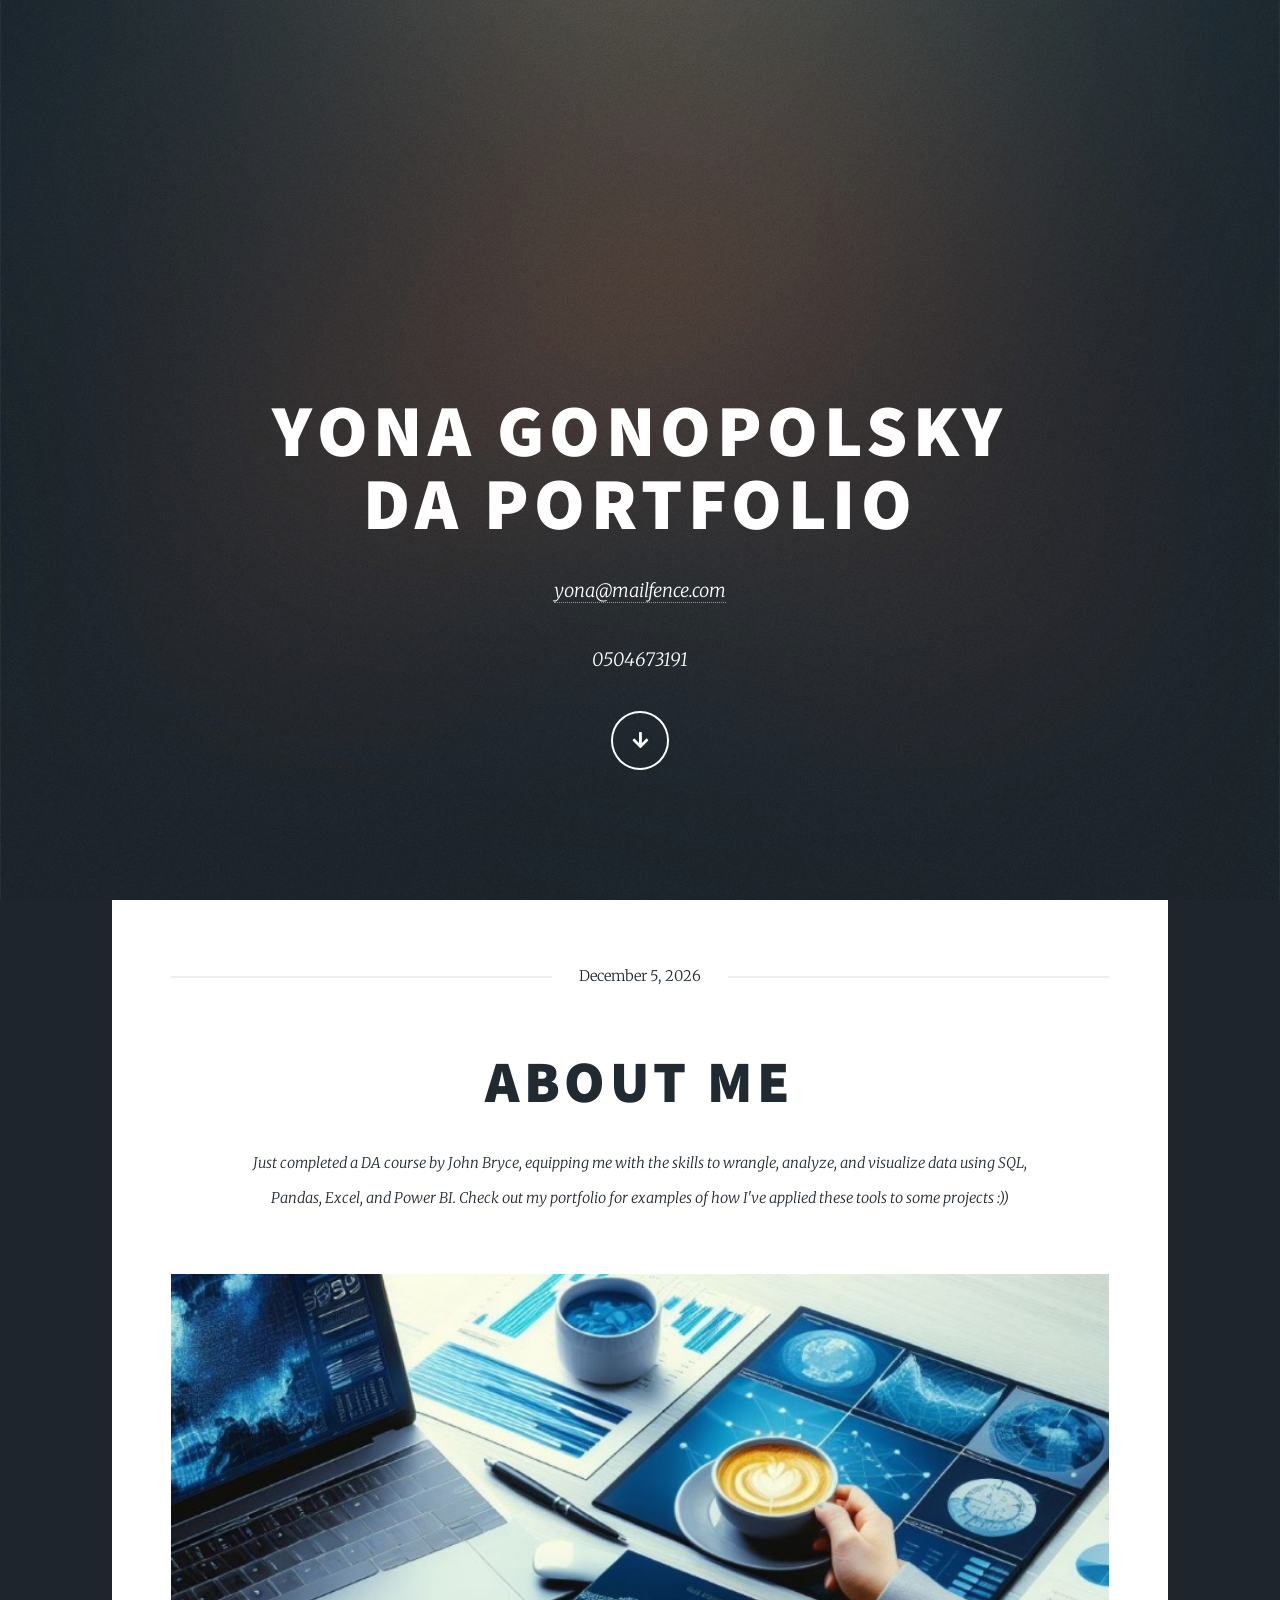
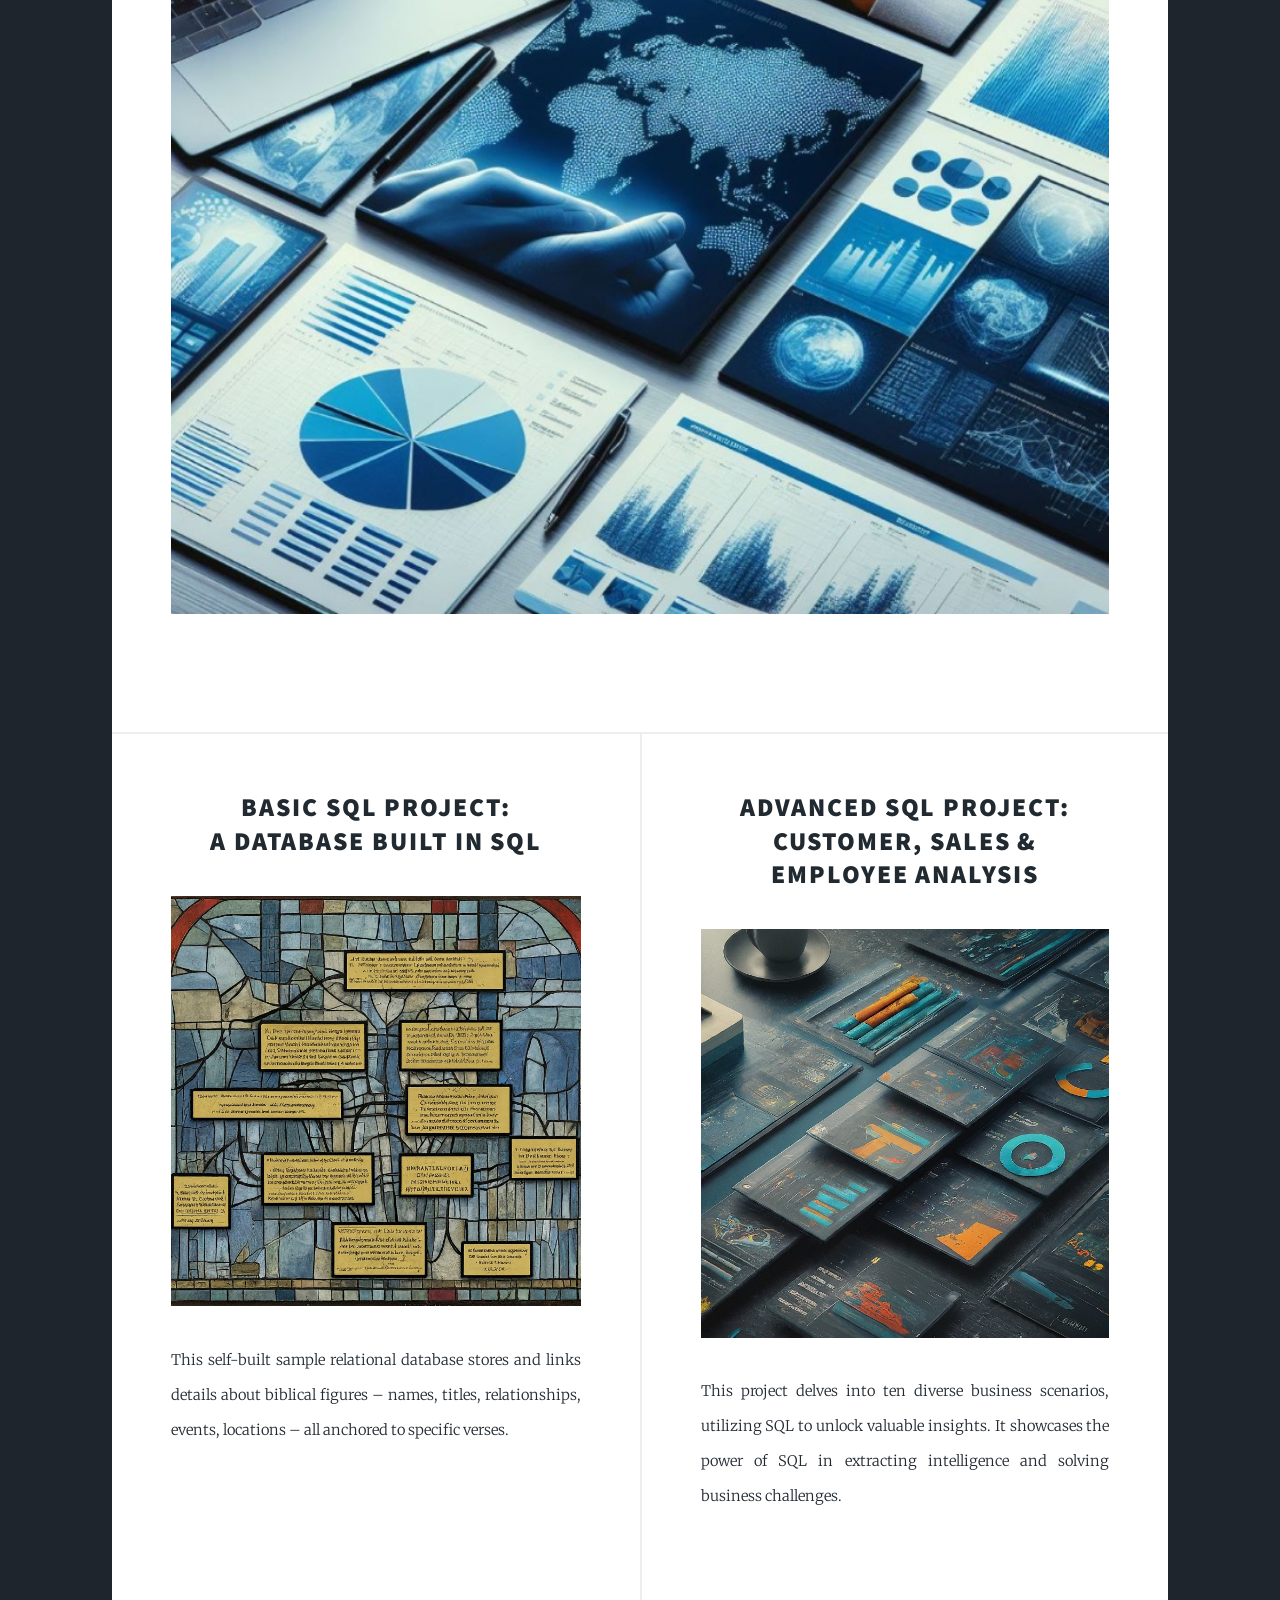
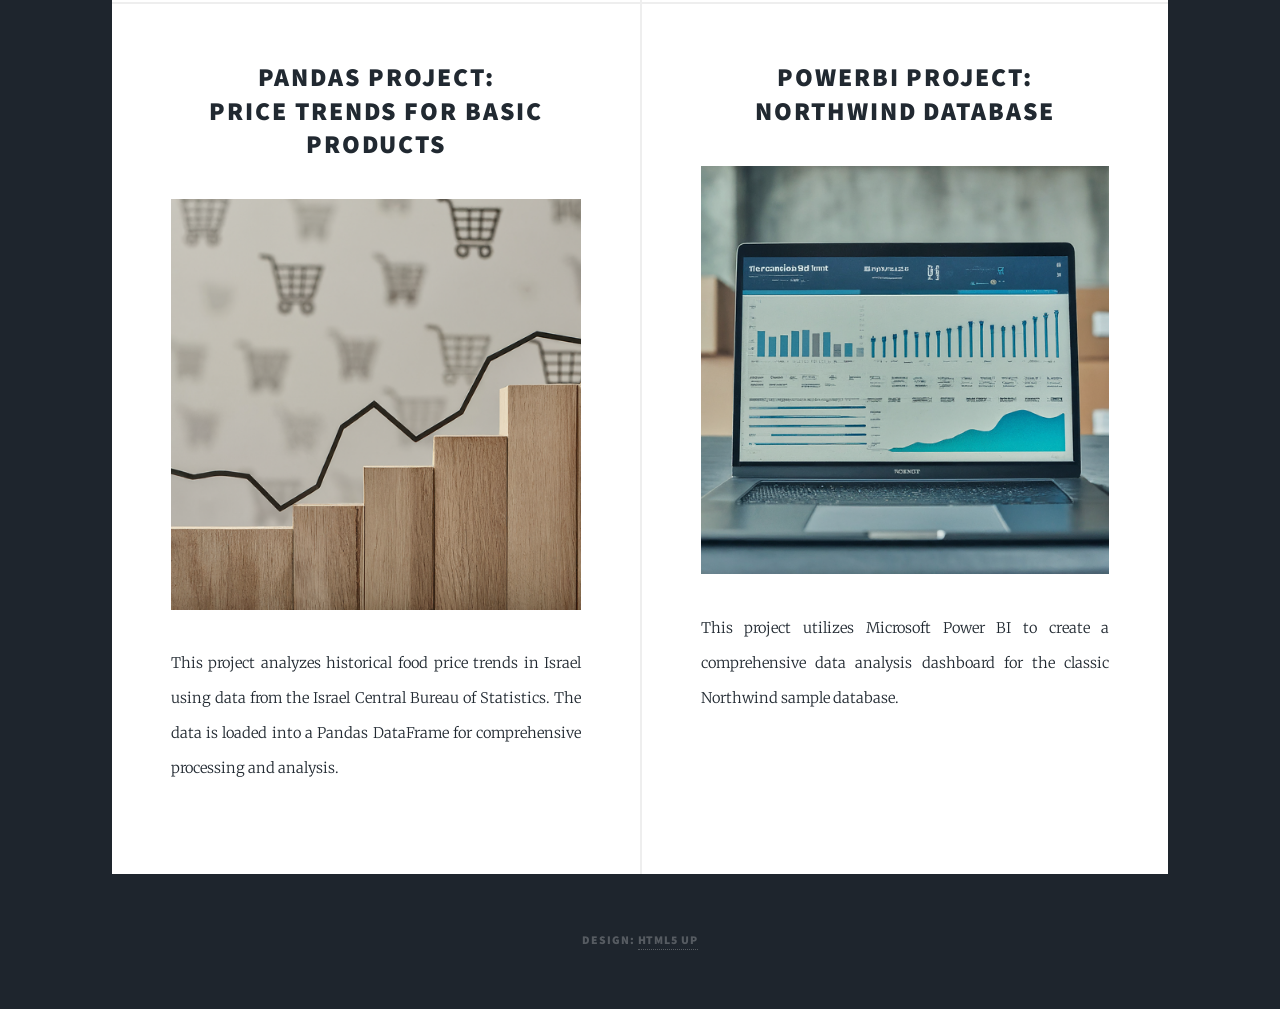
==== index.html @ 0246dd68 "Add files via upload" ====
<!DOCTYPE HTML>
<!--
	Massively by HTML5 UP
	html5up.net | @ajlkn
	Free for personal and commercial use under the CCA 3.0 license (html5up.net/license)
-->
<html>
	<head>
		<title>Massively by HTML5 UP</title>
		<meta charset="utf-8" />
		<meta name="viewport" content="width=device-width, initial-scale=1, user-scalable=no" />
		<link rel="stylesheet" href="assets/css/main.css" />
		<noscript><link rel="stylesheet" href="assets/css/noscript.css" /></noscript>
	</head>
	<body class="is-preload">

		<!-- Wrapper -->
			<div id="wrapper" class="fade-in">

				<!-- Intro -->
					<div id="intro">
						<h1>Yona Gonopolsky<br />
							DA Portfolio</h1>
						<p> <a href="mailto:yona@mailfence.com">yona@mailfence.com</a></p>
						<p> 0504673191</a></p>
						<ul class="actions">
							<li><a href="#header" class="button icon solid solo fa-arrow-down scrolly">Continue</a></li>
						</ul>
					</div>

				<!-- Main -->
					<div id="main">

						<!-- Featured Post -->
							<article class="post featured">
								<header class="major">
									<span class="date"><script>document.write(new Date().toLocaleDateString('en-US', {month: 'long', day: 'numeric', year: 'numeric'}))</script></span>
									<h2>ABOUT ME<br />
									</a></h2>
									<p>Just completed a DA course by John Bryce, equipping me with the skills to wrangle, analyze, and visualize data using SQL, <br />
										Pandas, Excel, and Power BI. Check out my portfolio for examples of how I've applied these tools to some projects :))</p>
								</header>
								<a class="image main"><img src="images/pic01.jpg" alt="" /></a>
								</ul>
							</article>

						<!-- Posts -->
							<section class="posts">
								<article>
									<header>
										<h2><a href="https://github.com/gonyoly/portfolio/blob/main/Project1_BibleWoIsWhoDB.sql">Basic SQL project:<br />
										a database built in sql</a></h2>
									</header>
									<a href="https://github.com/gonyoly/portfolio/blob/main/Project1_BibleWoIsWhoDB.sql" class="image fit"><img src="images/pic02.jpg" alt="" /></a>
									<p>This self-built sample relational database stores and links details about biblical figures – names, titles, relationships, events, locations – all anchored to specific verses.</p>
									<ul class="actions special">
									</ul>
								</article>
								<article>
									<header>
										<h2><a href="https://github.com/gonyoly/portfolio/blob/main/Project2.sql">Advanced SQL Project:<br />
										Customer, Sales & Employee Analysis</a></h2>
									</header>
									<a href="https://github.com/gonyoly/portfolio/blob/main/Project2.sql" class="image fit"><img src="images/pic03.jpg" alt="" /></a>
									<p>This project delves into ten diverse business scenarios, utilizing SQL to unlock valuable insights. It showcases the power of SQL in extracting intelligence and solving business challenges.</p>
									<ul class="actions special">
									</ul>
								</article>
								<article>
									<header>
										<h2><a href="https://github.com/gonyoly/portfolio/blob/main/Project_3.ipynb">Pandas Project:<br />
										Price Trends for Basic Products</a></h2>
									</header>
									<a href="https://github.com/gonyoly/portfolio/blob/main/Project_3.ipynb" class="image fit"><img src="images/pic04.jpg" alt="" /></a>
									<p>This project analyzes historical food price trends in Israel using data from the Israel Central Bureau of Statistics. The data is loaded into a Pandas DataFrame for comprehensive processing and analysis.</p>
									<ul class="actions special">
									</ul>
								</article>
								<article>
									<header>
										<h2><a href="https://github.com/gonyoly/portfolio/blob/main/Project_4.pbix">PowerBI Project:<br />
										Northwind Database</a></h2>
									</header>
									<a href="https://github.com/gonyoly/portfolio/blob/main/Project_4.pbix" class="image fit"><img src="images/pic05.jpg" alt="" /></a>
									<p>This project utilizes Microsoft Power BI to create a comprehensive data analysis dashboard for the classic Northwind sample database.</p>
									<ul class="actions special">
									</ul>
								</article>
								


					</div>



				<!-- Copyright -->
					<div id="copyright">
						<ul><li>Design: <a href="https://html5up.net">HTML5 UP</a></li></ul>
					</div>

			</div>

		<!-- Scripts -->
			<script src="assets/js/jquery.min.js"></script>
			<script src="assets/js/jquery.scrollex.min.js"></script>
			<script src="assets/js/jquery.scrolly.min.js"></script>
			<script src="assets/js/browser.min.js"></script>
			<script src="assets/js/breakpoints.min.js"></script>
			<script src="assets/js/util.js"></script>
			<script src="assets/js/main.js"></script>

	</body>
</html>
---- assets/css/main.css ----
@import url(fontawesome-all.min.css);
@import url("https://fonts.googleapis.com/css?family=Merriweather:300,700,300italic,700italic|Source+Sans+Pro:900");

/*
	Massively by HTML5 UP
	html5up.net | @ajlkn
	Free for personal and commercial use under the CCA 3.0 license (html5up.net/license)
*/

html, body, div, span, applet, object,
iframe, h1, h2, h3, h4, h5, h6, p, blockquote,
pre, a, abbr, acronym, address, big, cite,
code, del, dfn, em, img, ins, kbd, q, s, samp,
small, strike, strong, sub, sup, tt, var, b,
u, i, center, dl, dt, dd, ol, ul, li, fieldset,
form, label, legend, table, caption, tbody,
tfoot, thead, tr, th, td, article, aside,
canvas, details, embed, figure, figcaption,
footer, header, hgroup, menu, nav, output, ruby,
section, summary, time, mark, audio, video {
	margin: 0;
	padding: 0;
	border: 0;
	font-size: 100%;
	font: inherit;
	vertical-align: baseline;}

article, aside, details, figcaption, figure,
footer, header, hgroup, menu, nav, section {
	display: block;}

body {
	line-height: 1;
}

ol, ul {
	list-style: none;
}

blockquote, q {
	quotes: none;
}

	blockquote:before, blockquote:after, q:before, q:after {
		content: '';
		content: none;
	}

table {
	border-collapse: collapse;
	border-spacing: 0;
}

body {
	-webkit-text-size-adjust: none;
}

mark {
	background-color: transparent;
	color: inherit;
}

input::-moz-focus-inner {
	border: 0;
	padding: 0;
}

input, select, textarea {
	-moz-appearance: none;
	-webkit-appearance: none;
	-ms-appearance: none;
	appearance: none;
}

/* Basic */

	@-ms-viewport {
		width: device-width;
	}

	body {
		-ms-overflow-style: scrollbar;
	}

	@media screen and (max-width: 480px) {

		html, body {
			min-width: 320px;
		}

	}

	html {
		box-sizing: border-box;
	}

	*, *:before, *:after {
		box-sizing: inherit;
	}

	body {
		background-color: #1e252d;
	}

		body.is-preload *, body.is-preload *:before, body.is-preload *:after {
			-moz-animation: none !important;
			-webkit-animation: none !important;
			-ms-animation: none !important;
			animation: none !important;
			-moz-transition: none !important;
			-webkit-transition: none !important;
			-ms-transition: none !important;
			transition: none !important;
		}

/* Type */

	html {
		font-size: 16pt;
	}

		@media screen and (max-width: 1680px) {

			html {
				font-size: 12pt;
			}

		}

		@media screen and (max-width: 1280px) {

			html {
				font-size: 11pt;
			}

		}

		@media screen and (max-width: 360px) {

			html {
				font-size: 10pt;
			}

		}

	body {
		color: #212931;
	}

	body, input, select, textarea {
		font-family: "Merriweather", Georgia, serif;
		font-weight: 300;
		font-size: 1rem;
		line-height: 2.375;
	}

	a {
		-moz-transition: color 0.2s ease-in-out, background-color 0.2s ease-in-out, border-color 0.2s ease-in-out, box-shadow 0.2s ease-in-out;
		-webkit-transition: color 0.2s ease-in-out, background-color 0.2s ease-in-out, border-color 0.2s ease-in-out, box-shadow 0.2s ease-in-out;
		-ms-transition: color 0.2s ease-in-out, background-color 0.2s ease-in-out, border-color 0.2s ease-in-out, box-shadow 0.2s ease-in-out;
		transition: color 0.2s ease-in-out, background-color 0.2s ease-in-out, border-color 0.2s ease-in-out, box-shadow 0.2s ease-in-out;
		border-bottom: dotted 1px;
		text-decoration: none;
	}

		a:hover {
			border-bottom-color: transparent;
		}

	strong, b {
		font-weight: 600;
	}

	em, i {
		font-style: italic;
	}

	p {
		text-align: justify;
		margin: 0 0 2rem 0;
	}

	h1, h2, h3, h4, h5, h6 {
		font-family: "Source Sans Pro", Helvetica, sans-serif;
		font-weight: 900;
		line-height: 1.5;
		letter-spacing: 0.075em;
		text-transform: uppercase;
		margin: 0 0 1rem 0;
	}

		h1 a, h2 a, h3 a, h4 a, h5 a, h6 a {
			border-bottom: 0;
			color: inherit;
			text-decoration: none;
		}

	h1 {
		font-size: 4rem;
		line-height: 1.1;
		margin: 0 0 2rem 0;
	}

	h2 {
		font-size: 1.75rem;
		line-height: 1.3;
		margin: 0 0 1.5rem 0;
	}

	h3 {
		font-size: 1.25rem;
		margin: 0 0 1.5rem 0;
	}

	h4 {
		font-size: 1rem;
	}

	h5 {
		font-size: 0.9rem;
	}

	h6 {
		font-size: 0.8rem;
	}

	sub {
		font-size: 0.8rem;
		position: relative;
		top: 0.5rem;
	}

	sup {
		font-size: 0.8rem;
		position: relative;
		top: -0.5rem;
	}

	blockquote {
		border-left: solid 4px;
		font-style: italic;
		margin: 0 0 2rem 0;
		padding: 0.5rem 0 0.5rem 2rem;
	}

	code {
		border: solid 2px;
		font-family: "Courier New", monospace;
		font-size: 0.9rem;
		margin: 0 0.25rem;
		padding: 0.25rem 0.65rem;
	}

	pre {
		-webkit-overflow-scrolling: touch;
		font-family: "Courier New", monospace;
		font-size: 0.9rem;
		margin: 0 0 2rem 0;
	}

		pre code {
			display: block;
			line-height: 1.75;
			padding: 1rem 1.5rem;
			overflow-x: auto;
		}

	hr {
		border: 0;
		border-bottom: solid 2px;
		margin: 3rem 0;
	}

		hr.major {
			margin: 5rem 0;
		}

	.align-left {
		text-align: left;
	}

	.align-center {
		text-align: center;
	}

	.align-right {
		text-align: right;
	}

	input, select, textarea {
		color: #212931;
	}

	a {
		color: #212931;
		border-bottom-color: rgba(33, 41, 49, 0.5);
	}

		a:hover {
			border-bottom-color: transparent;
			color: #18bfef !important;
		}

	strong, b {
		color: #212931;
	}

	h1, h2, h3, h4, h5, h6 {
		color: #212931;
	}

	blockquote {
		border-left-color: #eeeeee;
	}

	code {
		background: rgba(220, 220, 220, 0.25);
		border-color: #eeeeee;
	}

	hr {
		border-bottom-color: #eeeeee;
	}

/* Row */

	.row {
		display: flex;
		flex-wrap: wrap;
		box-sizing: border-box;
		align-items: stretch;
	}

		.row > * {
			box-sizing: border-box;
		}

		.row.gtr-uniform > * > :last-child {
			margin-bottom: 0;
		}

		.row.aln-left {
			justify-content: flex-start;
		}

		.row.aln-center {
			justify-content: center;
		}

		.row.aln-right {
			justify-content: flex-end;
		}

		.row.aln-top {
			align-items: flex-start;
		}

		.row.aln-middle {
			align-items: center;
		}

		.row.aln-bottom {
			align-items: flex-end;
		}

		.row > .imp {
			order: -1;
		}

		.row > .col-1 {
			width: 8.33333%;
		}

		.row > .off-1 {
			margin-left: 8.33333%;
		}

		.row > .col-2 {
			width: 16.66667%;
		}

		.row > .off-2 {
			margin-left: 16.66667%;
		}

		.row > .col-3 {
			width: 25%;
		}

		.row > .off-3 {
			margin-left: 25%;
		}

		.row > .col-4 {
			width: 33.33333%;
		}

		.row > .off-4 {
			margin-left: 33.33333%;
		}

		.row > .col-5 {
			width: 41.66667%;
		}

		.row > .off-5 {
			margin-left: 41.66667%;
		}

		.row > .col-6 {
			width: 50%;
		}

		.row > .off-6 {
			margin-left: 50%;
		}

		.row > .col-7 {
			width: 58.33333%;
		}

		.row > .off-7 {
			margin-left: 58.33333%;
		}

		.row > .col-8 {
			width: 66.66667%;
		}

		.row > .off-8 {
			margin-left: 66.66667%;
		}

		.row > .col-9 {
			width: 75%;
		}

		.row > .off-9 {
			margin-left: 75%;
		}

		.row > .col-10 {
			width: 83.33333%;
		}

		.row > .off-10 {
			margin-left: 83.33333%;
		}

		.row > .col-11 {
			width: 91.66667%;
		}

		.row > .off-11 {
			margin-left: 91.66667%;
		}

		.row > .col-12 {
			width: 100%;
		}

		.row > .off-12 {
			margin-left: 100%;
		}

		.row.gtr-0 {
			margin-top: 0;
			margin-left: 0rem;
		}

			.row.gtr-0 > * {
				padding: 0 0 0 0rem;
			}

			.row.gtr-0.gtr-uniform {
				margin-top: 0rem;
			}

				.row.gtr-0.gtr-uniform > * {
					padding-top: 0rem;
				}

		.row.gtr-25 {
			margin-top: 0;
			margin-left: -0.375rem;
		}

			.row.gtr-25 > * {
				padding: 0 0 0 0.375rem;
			}

			.row.gtr-25.gtr-uniform {
				margin-top: -0.375rem;
			}

				.row.gtr-25.gtr-uniform > * {
					padding-top: 0.375rem;
				}

		.row.gtr-50 {
			margin-top: 0;
			margin-left: -0.75rem;
		}

			.row.gtr-50 > * {
				padding: 0 0 0 0.75rem;
			}

			.row.gtr-50.gtr-uniform {
				margin-top: -0.75rem;
			}

				.row.gtr-50.gtr-uniform > * {
					padding-top: 0.75rem;
				}

		.row {
			margin-top: 0;
			margin-left: -1.5rem;
		}

			.row > * {
				padding: 0 0 0 1.5rem;
			}

			.row.gtr-uniform {
				margin-top: -1.5rem;
			}

				.row.gtr-uniform > * {
					padding-top: 1.5rem;
				}

		.row.gtr-150 {
			margin-top: 0;
			margin-left: -2.25rem;
		}

			.row.gtr-150 > * {
				padding: 0 0 0 2.25rem;
			}

			.row.gtr-150.gtr-uniform {
				margin-top: -2.25rem;
			}

				.row.gtr-150.gtr-uniform > * {
					padding-top: 2.25rem;
				}

		.row.gtr-200 {
			margin-top: 0;
			margin-left: -3rem;
		}

			.row.gtr-200 > * {
				padding: 0 0 0 3rem;
			}

			.row.gtr-200.gtr-uniform {
				margin-top: -3rem;
			}

				.row.gtr-200.gtr-uniform > * {
					padding-top: 3rem;
				}

		@media screen and (max-width: 1680px) {

			.row {
				display: flex;
				flex-wrap: wrap;
				box-sizing: border-box;
				align-items: stretch;
			}

				.row > * {
					box-sizing: border-box;
				}

				.row.gtr-uniform > * > :last-child {
					margin-bottom: 0;
				}

				.row.aln-left {
					justify-content: flex-start;
				}

				.row.aln-center {
					justify-content: center;
				}

				.row.aln-right {
					justify-content: flex-end;
				}

				.row.aln-top {
					align-items: flex-start;
				}

				.row.aln-middle {
					align-items: center;
				}

				.row.aln-bottom {
					align-items: flex-end;
				}

				.row > .imp-xlarge {
					order: -1;
				}

				.row > .col-1-xlarge {
					width: 8.33333%;
				}

				.row > .off-1-xlarge {
					margin-left: 8.33333%;
				}

				.row > .col-2-xlarge {
					width: 16.66667%;
				}

				.row > .off-2-xlarge {
					margin-left: 16.66667%;
				}

				.row > .col-3-xlarge {
					width: 25%;
				}

				.row > .off-3-xlarge {
					margin-left: 25%;
				}

				.row > .col-4-xlarge {
					width: 33.33333%;
				}

				.row > .off-4-xlarge {
					margin-left: 33.33333%;
				}

				.row > .col-5-xlarge {
					width: 41.66667%;
				}

				.row > .off-5-xlarge {
					margin-left: 41.66667%;
				}

				.row > .col-6-xlarge {
					width: 50%;
				}

				.row > .off-6-xlarge {
					margin-left: 50%;
				}

				.row > .col-7-xlarge {
					width: 58.33333%;
				}

				.row > .off-7-xlarge {
					margin-left: 58.33333%;
				}

				.row > .col-8-xlarge {
					width: 66.66667%;
				}

				.row > .off-8-xlarge {
					margin-left: 66.66667%;
				}

				.row > .col-9-xlarge {
					width: 75%;
				}

				.row > .off-9-xlarge {
					margin-left: 75%;
				}

				.row > .col-10-xlarge {
					width: 83.33333%;
				}

				.row > .off-10-xlarge {
					margin-left: 83.33333%;
				}

				.row > .col-11-xlarge {
					width: 91.66667%;
				}

				.row > .off-11-xlarge {
					margin-left: 91.66667%;
				}

				.row > .col-12-xlarge {
					width: 100%;
				}

				.row > .off-12-xlarge {
					margin-left: 100%;
				}

				.row.gtr-0 {
					margin-top: 0;
					margin-left: 0rem;
				}

					.row.gtr-0 > * {
						padding: 0 0 0 0rem;
					}

					.row.gtr-0.gtr-uniform {
						margin-top: 0rem;
					}

						.row.gtr-0.gtr-uniform > * {
							padding-top: 0rem;
						}

				.row.gtr-25 {
					margin-top: 0;
					margin-left: -0.375rem;
				}

					.row.gtr-25 > * {
						padding: 0 0 0 0.375rem;
					}

					.row.gtr-25.gtr-uniform {
						margin-top: -0.375rem;
					}

						.row.gtr-25.gtr-uniform > * {
							padding-top: 0.375rem;
						}

				.row.gtr-50 {
					margin-top: 0;
					margin-left: -0.75rem;
				}

					.row.gtr-50 > * {
						padding: 0 0 0 0.75rem;
					}

					.row.gtr-50.gtr-uniform {
						margin-top: -0.75rem;
					}

						.row.gtr-50.gtr-uniform > * {
							padding-top: 0.75rem;
						}

				.row {
					margin-top: 0;
					margin-left: -1.5rem;
				}

					.row > * {
						padding: 0 0 0 1.5rem;
					}

					.row.gtr-uniform {
						margin-top: -1.5rem;
					}

						.row.gtr-uniform > * {
							padding-top: 1.5rem;
						}

				.row.gtr-150 {
					margin-top: 0;
					margin-left: -2.25rem;
				}

					.row.gtr-150 > * {
						padding: 0 0 0 2.25rem;
					}

					.row.gtr-150.gtr-uniform {
						margin-top: -2.25rem;
					}

						.row.gtr-150.gtr-uniform > * {
							padding-top: 2.25rem;
						}

				.row.gtr-200 {
					margin-top: 0;
					margin-left: -3rem;
				}

					.row.gtr-200 > * {
						padding: 0 0 0 3rem;
					}

					.row.gtr-200.gtr-uniform {
						margin-top: -3rem;
					}

						.row.gtr-200.gtr-uniform > * {
							padding-top: 3rem;
						}

		}

		@media screen and (max-width: 1280px) {

			.row {
				display: flex;
				flex-wrap: wrap;
				box-sizing: border-box;
				align-items: stretch;
			}

				.row > * {
					box-sizing: border-box;
				}

				.row.gtr-uniform > * > :last-child {
					margin-bottom: 0;
				}

				.row.aln-left {
					justify-content: flex-start;
				}

				.row.aln-center {
					justify-content: center;
				}

				.row.aln-right {
					justify-content: flex-end;
				}

				.row.aln-top {
					align-items: flex-start;
				}

				.row.aln-middle {
					align-items: center;
				}

				.row.aln-bottom {
					align-items: flex-end;
				}

				.row > .imp-large {
					order: -1;
				}

				.row > .col-1-large {
					width: 8.33333%;
				}

				.row > .off-1-large {
					margin-left: 8.33333%;
				}

				.row > .col-2-large {
					width: 16.66667%;
				}

				.row > .off-2-large {
					margin-left: 16.66667%;
				}

				.row > .col-3-large {
					width: 25%;
				}

				.row > .off-3-large {
					margin-left: 25%;
				}

				.row > .col-4-large {
					width: 33.33333%;
				}

				.row > .off-4-large {
					margin-left: 33.33333%;
				}

				.row > .col-5-large {
					width: 41.66667%;
				}

				.row > .off-5-large {
					margin-left: 41.66667%;
				}

				.row > .col-6-large {
					width: 50%;
				}

				.row > .off-6-large {
					margin-left: 50%;
				}

				.row > .col-7-large {
					width: 58.33333%;
				}

				.row > .off-7-large {
					margin-left: 58.33333%;
				}

				.row > .col-8-large {
					width: 66.66667%;
				}

				.row > .off-8-large {
					margin-left: 66.66667%;
				}

				.row > .col-9-large {
					width: 75%;
				}

				.row > .off-9-large {
					margin-left: 75%;
				}

				.row > .col-10-large {
					width: 83.33333%;
				}

				.row > .off-10-large {
					margin-left: 83.33333%;
				}

				.row > .col-11-large {
					width: 91.66667%;
				}

				.row > .off-11-large {
					margin-left: 91.66667%;
				}

				.row > .col-12-large {
					width: 100%;
				}

				.row > .off-12-large {
					margin-left: 100%;
				}

				.row.gtr-0 {
					margin-top: 0;
					margin-left: 0rem;
				}

					.row.gtr-0 > * {
						padding: 0 0 0 0rem;
					}

					.row.gtr-0.gtr-uniform {
						margin-top: 0rem;
					}

						.row.gtr-0.gtr-uniform > * {
							padding-top: 0rem;
						}

				.row.gtr-25 {
					margin-top: 0;
					margin-left: -0.375rem;
				}

					.row.gtr-25 > * {
						padding: 0 0 0 0.375rem;
					}

					.row.gtr-25.gtr-uniform {
						margin-top: -0.375rem;
					}

						.row.gtr-25.gtr-uniform > * {
							padding-top: 0.375rem;
						}

				.row.gtr-50 {
					margin-top: 0;
					margin-left: -0.75rem;
				}

					.row.gtr-50 > * {
						padding: 0 0 0 0.75rem;
					}

					.row.gtr-50.gtr-uniform {
						margin-top: -0.75rem;
					}

						.row.gtr-50.gtr-uniform > * {
							padding-top: 0.75rem;
						}

				.row {
					margin-top: 0;
					margin-left: -1.5rem;
				}

					.row > * {
						padding: 0 0 0 1.5rem;
					}

					.row.gtr-uniform {
						margin-top: -1.5rem;
					}

						.row.gtr-uniform > * {
							padding-top: 1.5rem;
						}

				.row.gtr-150 {
					margin-top: 0;
					margin-left: -2.25rem;
				}

					.row.gtr-150 > * {
						padding: 0 0 0 2.25rem;
					}

					.row.gtr-150.gtr-uniform {
						margin-top: -2.25rem;
					}

						.row.gtr-150.gtr-uniform > * {
							padding-top: 2.25rem;
						}

				.row.gtr-200 {
					margin-top: 0;
					margin-left: -3rem;
				}

					.row.gtr-200 > * {
						padding: 0 0 0 3rem;
					}

					.row.gtr-200.gtr-uniform {
						margin-top: -3rem;
					}

						.row.gtr-200.gtr-uniform > * {
							padding-top: 3rem;
						}

		}

		@media screen and (max-width: 980px) {

			.row {
				display: flex;
				flex-wrap: wrap;
				box-sizing: border-box;
				align-items: stretch;
			}

				.row > * {
					box-sizing: border-box;
				}

				.row.gtr-uniform > * > :last-child {
					margin-bottom: 0;
				}

				.row.aln-left {
					justify-content: flex-start;
				}

				.row.aln-center {
					justify-content: center;
				}

				.row.aln-right {
					justify-content: flex-end;
				}

				.row.aln-top {
					align-items: flex-start;
				}

				.row.aln-middle {
					align-items: center;
				}

				.row.aln-bottom {
					align-items: flex-end;
				}

				.row > .imp-medium {
					order: -1;
				}

				.row > .col-1-medium {
					width: 8.33333%;
				}

				.row > .off-1-medium {
					margin-left: 8.33333%;
				}

				.row > .col-2-medium {
					width: 16.66667%;
				}

				.row > .off-2-medium {
					margin-left: 16.66667%;
				}

				.row > .col-3-medium {
					width: 25%;
				}

				.row > .off-3-medium {
					margin-left: 25%;
				}

				.row > .col-4-medium {
					width: 33.33333%;
				}

				.row > .off-4-medium {
					margin-left: 33.33333%;
				}

				.row > .col-5-medium {
					width: 41.66667%;
				}

				.row > .off-5-medium {
					margin-left: 41.66667%;
				}

				.row > .col-6-medium {
					width: 50%;
				}

				.row > .off-6-medium {
					margin-left: 50%;
				}

				.row > .col-7-medium {
					width: 58.33333%;
				}

				.row > .off-7-medium {
					margin-left: 58.33333%;
				}

				.row > .col-8-medium {
					width: 66.66667%;
				}

				.row > .off-8-medium {
					margin-left: 66.66667%;
				}

				.row > .col-9-medium {
					width: 75%;
				}

				.row > .off-9-medium {
					margin-left: 75%;
				}

				.row > .col-10-medium {
					width: 83.33333%;
				}

				.row > .off-10-medium {
					margin-left: 83.33333%;
				}

				.row > .col-11-medium {
					width: 91.66667%;
				}

				.row > .off-11-medium {
					margin-left: 91.66667%;
				}

				.row > .col-12-medium {
					width: 100%;
				}

				.row > .off-12-medium {
					margin-left: 100%;
				}

				.row.gtr-0 {
					margin-top: 0;
					margin-left: 0rem;
				}

					.row.gtr-0 > * {
						padding: 0 0 0 0rem;
					}

					.row.gtr-0.gtr-uniform {
						margin-top: 0rem;
					}

						.row.gtr-0.gtr-uniform > * {
							padding-top: 0rem;
						}

				.row.gtr-25 {
					margin-top: 0;
					margin-left: -0.375rem;
				}

					.row.gtr-25 > * {
						padding: 0 0 0 0.375rem;
					}

					.row.gtr-25.gtr-uniform {
						margin-top: -0.375rem;
					}

						.row.gtr-25.gtr-uniform > * {
							padding-top: 0.375rem;
						}

				.row.gtr-50 {
					margin-top: 0;
					margin-left: -0.75rem;
				}

					.row.gtr-50 > * {
						padding: 0 0 0 0.75rem;
					}

					.row.gtr-50.gtr-uniform {
						margin-top: -0.75rem;
					}

						.row.gtr-50.gtr-uniform > * {
							padding-top: 0.75rem;
						}

				.row {
					margin-top: 0;
					margin-left: -1.5rem;
				}

					.row > * {
						padding: 0 0 0 1.5rem;
					}

					.row.gtr-uniform {
						margin-top: -1.5rem;
					}

						.row.gtr-uniform > * {
							padding-top: 1.5rem;
						}

				.row.gtr-150 {
					margin-top: 0;
					margin-left: -2.25rem;
				}

					.row.gtr-150 > * {
						padding: 0 0 0 2.25rem;
					}

					.row.gtr-150.gtr-uniform {
						margin-top: -2.25rem;
					}

						.row.gtr-150.gtr-uniform > * {
							padding-top: 2.25rem;
						}

				.row.gtr-200 {
					margin-top: 0;
					margin-left: -3rem;
				}

					.row.gtr-200 > * {
						padding: 0 0 0 3rem;
					}

					.row.gtr-200.gtr-uniform {
						margin-top: -3rem;
					}

						.row.gtr-200.gtr-uniform > * {
							padding-top: 3rem;
						}

		}

		@media screen and (max-width: 736px) {

			.row {
				display: flex;
				flex-wrap: wrap;
				box-sizing: border-box;
				align-items: stretch;
			}

				.row > * {
					box-sizing: border-box;
				}

				.row.gtr-uniform > * > :last-child {
					margin-bottom: 0;
				}

				.row.aln-left {
					justify-content: flex-start;
				}

				.row.aln-center {
					justify-content: center;
				}

				.row.aln-right {
					justify-content: flex-end;
				}

				.row.aln-top {
					align-items: flex-start;
				}

				.row.aln-middle {
					align-items: center;
				}

				.row.aln-bottom {
					align-items: flex-end;
				}

				.row > .imp-small {
					order: -1;
				}

				.row > .col-1-small {
					width: 8.33333%;
				}

				.row > .off-1-small {
					margin-left: 8.33333%;
				}

				.row > .col-2-small {
					width: 16.66667%;
				}

				.row > .off-2-small {
					margin-left: 16.66667%;
				}

				.row > .col-3-small {
					width: 25%;
				}

				.row > .off-3-small {
					margin-left: 25%;
				}

				.row > .col-4-small {
					width: 33.33333%;
				}

				.row > .off-4-small {
					margin-left: 33.33333%;
				}

				.row > .col-5-small {
					width: 41.66667%;
				}

				.row > .off-5-small {
					margin-left: 41.66667%;
				}

				.row > .col-6-small {
					width: 50%;
				}

				.row > .off-6-small {
					margin-left: 50%;
				}

				.row > .col-7-small {
					width: 58.33333%;
				}

				.row > .off-7-small {
					margin-left: 58.33333%;
				}

				.row > .col-8-small {
					width: 66.66667%;
				}

				.row > .off-8-small {
					margin-left: 66.66667%;
				}

				.row > .col-9-small {
					width: 75%;
				}

				.row > .off-9-small {
					margin-left: 75%;
				}

				.row > .col-10-small {
					width: 83.33333%;
				}

				.row > .off-10-small {
					margin-left: 83.33333%;
				}

				.row > .col-11-small {
					width: 91.66667%;
				}

				.row > .off-11-small {
					margin-left: 91.66667%;
				}

				.row > .col-12-small {
					width: 100%;
				}

				.row > .off-12-small {
					margin-left: 100%;
				}

				.row.gtr-0 {
					margin-top: 0;
					margin-left: 0rem;
				}

					.row.gtr-0 > * {
						padding: 0 0 0 0rem;
					}

					.row.gtr-0.gtr-uniform {
						margin-top: 0rem;
					}

						.row.gtr-0.gtr-uniform > * {
							padding-top: 0rem;
						}

				.row.gtr-25 {
					margin-top: 0;
					margin-left: -0.375rem;
				}

					.row.gtr-25 > * {
						padding: 0 0 0 0.375rem;
					}

					.row.gtr-25.gtr-uniform {
						margin-top: -0.375rem;
					}

						.row.gtr-25.gtr-uniform > * {
							padding-top: 0.375rem;
						}

				.row.gtr-50 {
					margin-top: 0;
					margin-left: -0.75rem;
				}

					.row.gtr-50 > * {
						padding: 0 0 0 0.75rem;
					}

					.row.gtr-50.gtr-uniform {
						margin-top: -0.75rem;
					}

						.row.gtr-50.gtr-uniform > * {
							padding-top: 0.75rem;
						}

				.row {
					margin-top: 0;
					margin-left: -1.5rem;
				}

					.row > * {
						padding: 0 0 0 1.5rem;
					}

					.row.gtr-uniform {
						margin-top: -1.5rem;
					}

						.row.gtr-uniform > * {
							padding-top: 1.5rem;
						}

				.row.gtr-150 {
					margin-top: 0;
					margin-left: -2.25rem;
				}

					.row.gtr-150 > * {
						padding: 0 0 0 2.25rem;
					}

					.row.gtr-150.gtr-uniform {
						margin-top: -2.25rem;
					}

						.row.gtr-150.gtr-uniform > * {
							padding-top: 2.25rem;
						}

				.row.gtr-200 {
					margin-top: 0;
					margin-left: -3rem;
				}

					.row.gtr-200 > * {
						padding: 0 0 0 3rem;
					}

					.row.gtr-200.gtr-uniform {
						margin-top: -3rem;
					}

						.row.gtr-200.gtr-uniform > * {
							padding-top: 3rem;
						}

		}

		@media screen and (max-width: 480px) {

			.row {
				display: flex;
				flex-wrap: wrap;
				box-sizing: border-box;
				align-items: stretch;
			}

				.row > * {
					box-sizing: border-box;
				}

				.row.gtr-uniform > * > :last-child {
					margin-bottom: 0;
				}

				.row.aln-left {
					justify-content: flex-start;
				}

				.row.aln-center {
					justify-content: center;
				}

				.row.aln-right {
					justify-content: flex-end;
				}

				.row.aln-top {
					align-items: flex-start;
				}

				.row.aln-middle {
					align-items: center;
				}

				.row.aln-bottom {
					align-items: flex-end;
				}

				.row > .imp-xsmall {
					order: -1;
				}

				.row > .col-1-xsmall {
					width: 8.33333%;
				}

				.row > .off-1-xsmall {
					margin-left: 8.33333%;
				}

				.row > .col-2-xsmall {
					width: 16.66667%;
				}

				.row > .off-2-xsmall {
					margin-left: 16.66667%;
				}

				.row > .col-3-xsmall {
					width: 25%;
				}

				.row > .off-3-xsmall {
					margin-left: 25%;
				}

				.row > .col-4-xsmall {
					width: 33.33333%;
				}

				.row > .off-4-xsmall {
					margin-left: 33.33333%;
				}

				.row > .col-5-xsmall {
					width: 41.66667%;
				}

				.row > .off-5-xsmall {
					margin-left: 41.66667%;
				}

				.row > .col-6-xsmall {
					width: 50%;
				}

				.row > .off-6-xsmall {
					margin-left: 50%;
				}

				.row > .col-7-xsmall {
					width: 58.33333%;
				}

				.row > .off-7-xsmall {
					margin-left: 58.33333%;
				}

				.row > .col-8-xsmall {
					width: 66.66667%;
				}

				.row > .off-8-xsmall {
					margin-left: 66.66667%;
				}

				.row > .col-9-xsmall {
					width: 75%;
				}

				.row > .off-9-xsmall {
					margin-left: 75%;
				}

				.row > .col-10-xsmall {
					width: 83.33333%;
				}

				.row > .off-10-xsmall {
					margin-left: 83.33333%;
				}

				.row > .col-11-xsmall {
					width: 91.66667%;
				}

				.row > .off-11-xsmall {
					margin-left: 91.66667%;
				}

				.row > .col-12-xsmall {
					width: 100%;
				}

				.row > .off-12-xsmall {
					margin-left: 100%;
				}

				.row.gtr-0 {
					margin-top: 0;
					margin-left: 0rem;
				}

					.row.gtr-0 > * {
						padding: 0 0 0 0rem;
					}

					.row.gtr-0.gtr-uniform {
						margin-top: 0rem;
					}

						.row.gtr-0.gtr-uniform > * {
							padding-top: 0rem;
						}

				.row.gtr-25 {
					margin-top: 0;
					margin-left: -0.375rem;
				}

					.row.gtr-25 > * {
						padding: 0 0 0 0.375rem;
					}

					.row.gtr-25.gtr-uniform {
						margin-top: -0.375rem;
					}

						.row.gtr-25.gtr-uniform > * {
							padding-top: 0.375rem;
						}

				.row.gtr-50 {
					margin-top: 0;
					margin-left: -0.75rem;
				}

					.row.gtr-50 > * {
						padding: 0 0 0 0.75rem;
					}

					.row.gtr-50.gtr-uniform {
						margin-top: -0.75rem;
					}

						.row.gtr-50.gtr-uniform > * {
							padding-top: 0.75rem;
						}

				.row {
					margin-top: 0;
					margin-left: -1.5rem;
				}

					.row > * {
						padding: 0 0 0 1.5rem;
					}

					.row.gtr-uniform {
						margin-top: -1.5rem;
					}

						.row.gtr-uniform > * {
							padding-top: 1.5rem;
						}

				.row.gtr-150 {
					margin-top: 0;
					margin-left: -2.25rem;
				}

					.row.gtr-150 > * {
						padding: 0 0 0 2.25rem;
					}

					.row.gtr-150.gtr-uniform {
						margin-top: -2.25rem;
					}

						.row.gtr-150.gtr-uniform > * {
							padding-top: 2.25rem;
						}

				.row.gtr-200 {
					margin-top: 0;
					margin-left: -3rem;
				}

					.row.gtr-200 > * {
						padding: 0 0 0 3rem;
					}

					.row.gtr-200.gtr-uniform {
						margin-top: -3rem;
					}

						.row.gtr-200.gtr-uniform > * {
							padding-top: 3rem;
						}

		}

		@media screen and (max-width: 360px) {

			.row {
				display: flex;
				flex-wrap: wrap;
				box-sizing: border-box;
				align-items: stretch;
			}

				.row > * {
					box-sizing: border-box;
				}

				.row.gtr-uniform > * > :last-child {
					margin-bottom: 0;
				}

				.row.aln-left {
					justify-content: flex-start;
				}

				.row.aln-center {
					justify-content: center;
				}

				.row.aln-right {
					justify-content: flex-end;
				}

				.row.aln-top {
					align-items: flex-start;
				}

				.row.aln-middle {
					align-items: center;
				}

				.row.aln-bottom {
					align-items: flex-end;
				}

				.row > .imp-xxsmall {
					order: -1;
				}

				.row > .col-1-xxsmall {
					width: 8.33333%;
				}

				.row > .off-1-xxsmall {
					margin-left: 8.33333%;
				}

				.row > .col-2-xxsmall {
					width: 16.66667%;
				}

				.row > .off-2-xxsmall {
					margin-left: 16.66667%;
				}

				.row > .col-3-xxsmall {
					width: 25%;
				}

				.row > .off-3-xxsmall {
					margin-left: 25%;
				}

				.row > .col-4-xxsmall {
					width: 33.33333%;
				}

				.row > .off-4-xxsmall {
					margin-left: 33.33333%;
				}

				.row > .col-5-xxsmall {
					width: 41.66667%;
				}

				.row > .off-5-xxsmall {
					margin-left: 41.66667%;
				}

				.row > .col-6-xxsmall {
					width: 50%;
				}

				.row > .off-6-xxsmall {
					margin-left: 50%;
				}

				.row > .col-7-xxsmall {
					width: 58.33333%;
				}

				.row > .off-7-xxsmall {
					margin-left: 58.33333%;
				}

				.row > .col-8-xxsmall {
					width: 66.66667%;
				}

				.row > .off-8-xxsmall {
					margin-left: 66.66667%;
				}

				.row > .col-9-xxsmall {
					width: 75%;
				}

				.row > .off-9-xxsmall {
					margin-left: 75%;
				}

				.row > .col-10-xxsmall {
					width: 83.33333%;
				}

				.row > .off-10-xxsmall {
					margin-left: 83.33333%;
				}

				.row > .col-11-xxsmall {
					width: 91.66667%;
				}

				.row > .off-11-xxsmall {
					margin-left: 91.66667%;
				}

				.row > .col-12-xxsmall {
					width: 100%;
				}

				.row > .off-12-xxsmall {
					margin-left: 100%;
				}

				.row.gtr-0 {
					margin-top: 0;
					margin-left: 0rem;
				}

					.row.gtr-0 > * {
						padding: 0 0 0 0rem;
					}

					.row.gtr-0.gtr-uniform {
						margin-top: 0rem;
					}

						.row.gtr-0.gtr-uniform > * {
							padding-top: 0rem;
						}

				.row.gtr-25 {
					margin-top: 0;
					margin-left: -0.375rem;
				}

					.row.gtr-25 > * {
						padding: 0 0 0 0.375rem;
					}

					.row.gtr-25.gtr-uniform {
						margin-top: -0.375rem;
					}

						.row.gtr-25.gtr-uniform > * {
							padding-top: 0.375rem;
						}

				.row.gtr-50 {
					margin-top: 0;
					margin-left: -0.75rem;
				}

					.row.gtr-50 > * {
						padding: 0 0 0 0.75rem;
					}

					.row.gtr-50.gtr-uniform {
						margin-top: -0.75rem;
					}

						.row.gtr-50.gtr-uniform > * {
							padding-top: 0.75rem;
						}

				.row {
					margin-top: 0;
					margin-left: -1.5rem;
				}

					.row > * {
						padding: 0 0 0 1.5rem;
					}

					.row.gtr-uniform {
						margin-top: -1.5rem;
					}

						.row.gtr-uniform > * {
							padding-top: 1.5rem;
						}

				.row.gtr-150 {
					margin-top: 0;
					margin-left: -2.25rem;
				}

					.row.gtr-150 > * {
						padding: 0 0 0 2.25rem;
					}

					.row.gtr-150.gtr-uniform {
						margin-top: -2.25rem;
					}

						.row.gtr-150.gtr-uniform > * {
							padding-top: 2.25rem;
						}

				.row.gtr-200 {
					margin-top: 0;
					margin-left: -3rem;
				}

					.row.gtr-200 > * {
						padding: 0 0 0 3rem;
					}

					.row.gtr-200.gtr-uniform {
						margin-top: -3rem;
					}

						.row.gtr-200.gtr-uniform > * {
							padding-top: 3rem;
						}

		}

/* Box */

	.box {
		border: solid 2px;
		margin-bottom: 2rem;
		padding: 1.5rem;
	}

		.box > :last-child,
		.box > :last-child > :last-child,
		.box > :last-child > :last-child > :last-child {
			margin-bottom: 0;
		}

		.box.alt {
			border: 0;
			border-radius: 0;
			padding: 0;
		}

	.box {
		border-color: #eeeeee;
	}

/* Button */

	input[type="submit"],
	input[type="reset"],
	input[type="button"],
	button,
	.button {
		-moz-appearance: none;
		-webkit-appearance: none;
		-ms-appearance: none;
		appearance: none;
		-moz-transition: background-color 0.2s ease-in-out, box-shadow 0.2s ease-in-out, color 0.2s ease-in-out;
		-webkit-transition: background-color 0.2s ease-in-out, box-shadow 0.2s ease-in-out, color 0.2s ease-in-out;
		-ms-transition: background-color 0.2s ease-in-out, box-shadow 0.2s ease-in-out, color 0.2s ease-in-out;
		transition: background-color 0.2s ease-in-out, box-shadow 0.2s ease-in-out, color 0.2s ease-in-out;
		border: 0;
		border-radius: 0;
		cursor: pointer;
		display: inline-block;
		font-family: "Source Sans Pro", Helvetica, sans-serif;
		font-size: 0.8rem;
		font-weight: 900;
		letter-spacing: 0.075em;
		height: 3rem;
		line-height: 3rem;
		padding: 0 2rem;
		text-align: center;
		text-decoration: none;
		text-transform: uppercase;
		white-space: nowrap;
	}

		input[type="submit"].icon:before,
		input[type="reset"].icon:before,
		input[type="button"].icon:before,
		button.icon:before,
		.button.icon:before {
			margin-right: 0.5rem;
		}

		input[type="submit"].icon.solo,
		input[type="reset"].icon.solo,
		input[type="button"].icon.solo,
		button.icon.solo,
		.button.icon.solo {
			position: relative;
			width: 4rem;
			height: 4rem;
			line-height: 4rem;
			border-radius: 4rem;
			text-indent: 4rem;
			overflow: hidden;
			padding: 0;
			white-space: nowrap;
		}

			input[type="submit"].icon.solo:before,
			input[type="reset"].icon.solo:before,
			input[type="button"].icon.solo:before,
			button.icon.solo:before,
			.button.icon.solo:before {
				position: absolute;
				display: block;
				top: 0;
				left: 0;
				width: inherit;
				height: inherit;
				line-height: inherit;
				font-size: 1.25rem;
				margin-right: 0;
				text-align: center;
				text-indent: 0;
			}

		input[type="submit"].fit,
		input[type="reset"].fit,
		input[type="button"].fit,
		button.fit,
		.button.fit {
			width: 100%;
		}

		input[type="submit"].small,
		input[type="reset"].small,
		input[type="button"].small,
		button.small,
		.button.small {
			font-size: 0.7rem;
			height: 2.5rem;
			line-height: 2.5rem;
			padding: 0 1.5rem;
		}

		input[type="submit"].large,
		input[type="reset"].large,
		input[type="button"].large,
		button.large,
		.button.large {
			font-size: 0.9rem;
			height: 3.5rem;
			line-height: 3.5rem;
			padding: 0 2.75rem;
		}

		@media screen and (max-width: 980px) {

			input[type="submit"],
			input[type="reset"],
			input[type="button"],
			button,
			.button {
				font-size: 0.9rem;
				height: 3.25rem;
				line-height: 3.25rem;
			}

				input[type="submit"].large,
				input[type="reset"].large,
				input[type="button"].large,
				button.large,
				.button.large {
					font-size: 1rem;
					height: 3.75rem;
					line-height: 3.75rem;
				}

		}

		input[type="submit"].disabled, input[type="submit"]:disabled,
		input[type="reset"].disabled,
		input[type="reset"]:disabled,
		input[type="button"].disabled,
		input[type="button"]:disabled,
		button.disabled,
		button:disabled,
		.button.disabled,
		.button:disabled {
			pointer-events: none;
			opacity: 0.25;
		}

	input[type="submit"],
	input[type="reset"],
	input[type="button"],
	button,
	.button {
		background-color: transparent;
		box-shadow: inset 0 0 0 2px #212931;
		color: #212931 !important;
	}

		input[type="submit"]:hover,
		input[type="reset"]:hover,
		input[type="button"]:hover,
		button:hover,
		.button:hover {
			box-shadow: inset 0 0 0 2px #18bfef;
			color: #18bfef !important;
		}

		input[type="submit"].primary,
		input[type="reset"].primary,
		input[type="button"].primary,
		button.primary,
		.button.primary {
			background-color: #212931;
			box-shadow: none;
			color: #ffffff !important;
		}

			input[type="submit"].primary:hover,
			input[type="reset"].primary:hover,
			input[type="button"].primary:hover,
			button.primary:hover,
			.button.primary:hover {
				background-color: #18bfef;
			}

/* Form */

	form {
		margin: 0 0 2rem 0;
	}

		form > :last-child {
			margin-bottom: 0;
		}

		form > .fields {
			display: -moz-flex;
			display: -webkit-flex;
			display: -ms-flex;
			display: flex;
			-moz-flex-wrap: wrap;
			-webkit-flex-wrap: wrap;
			-ms-flex-wrap: wrap;
			flex-wrap: wrap;
			width: calc(100% + 3rem);
			margin: -1.5rem 0 2rem -1.5rem;
		}

			form > .fields > .field {
				-moz-flex-grow: 0;
				-webkit-flex-grow: 0;
				-ms-flex-grow: 0;
				flex-grow: 0;
				-moz-flex-shrink: 0;
				-webkit-flex-shrink: 0;
				-ms-flex-shrink: 0;
				flex-shrink: 0;
				padding: 1.5rem 0 0 1.5rem;
				width: calc(100% - 1.5rem);
			}

				form > .fields > .field.half {
					width: calc(50% - 0.75rem);
				}

				form > .fields > .field.third {
					width: calc(100%/3 - 0.5rem);
				}

				form > .fields > .field.quarter {
					width: calc(25% - 0.375rem);
				}

		@media screen and (max-width: 480px) {

			form > .fields {
				width: calc(100% + 3rem);
				margin: -1.5rem 0 2rem -1.5rem;
			}

				form > .fields > .field {
					padding: 1.5rem 0 0 1.5rem;
					width: calc(100% - 1.5rem);
				}

					form > .fields > .field.half {
						width: calc(100% - 1.5rem);
					}

					form > .fields > .field.third {
						width: calc(100% - 1.5rem);
					}

					form > .fields > .field.quarter {
						width: calc(100% - 1.5rem);
					}

		}

	label {
		display: block;
		font-family: "Source Sans Pro", Helvetica, sans-serif;
		font-weight: 900;
		line-height: 1.5;
		letter-spacing: 0.075em;
		font-size: 0.8rem;
		text-transform: uppercase;
		margin: 0 0 0.75rem 0;
	}

		@media screen and (max-width: 980px) {

			label {
				font-size: 0.9rem;
			}

		}

	input[type="text"],
	input[type="password"],
	input[type="email"],
	select,
	textarea {
		-moz-appearance: none;
		-webkit-appearance: none;
		-ms-appearance: none;
		appearance: none;
		background: transparent;
		border-radius: 0;
		border: solid 2px;
		color: inherit;
		display: block;
		outline: 0;
		padding: 0 1rem;
		text-decoration: none;
		width: 100%;
	}

		input[type="text"]:invalid,
		input[type="password"]:invalid,
		input[type="email"]:invalid,
		select:invalid,
		textarea:invalid {
			box-shadow: none;
		}

	select {
		background-size: 1.25rem;
		background-repeat: no-repeat;
		background-position: calc(100% - 1rem) center;
		height: 3rem;
		padding-right: 3rem;
		text-overflow: ellipsis;
	}

		select:focus::-ms-value {
			background-color: transparent;
		}

		select::-ms-expand {
			display: none;
		}

	input[type="text"],
	input[type="password"],
	input[type="email"],
	select {
		height: 3rem;
	}

	textarea {
		padding: 0.75rem 1rem;
	}

	input[type="checkbox"],
	input[type="radio"] {
		-moz-appearance: none;
		-webkit-appearance: none;
		-ms-appearance: none;
		appearance: none;
		display: block;
		float: left;
		margin-right: -2rem;
		opacity: 0;
		width: 1rem;
		z-index: -1;
	}

		input[type="checkbox"] + label,
		input[type="radio"] + label {
			text-decoration: none;
			cursor: pointer;
			display: inline-block;
			font-size: 1rem;
			letter-spacing: 0;
			font-family: "Merriweather", Georgia, serif;
			text-transform: none;
			font-weight: 300;
			padding-left: 2.8rem;
			padding-right: 1rem;
			position: relative;
		}

			input[type="checkbox"] + label:before,
			input[type="radio"] + label:before {
				-moz-osx-font-smoothing: grayscale;
				-webkit-font-smoothing: antialiased;
				display: inline-block;
				font-style: normal;
				font-variant: normal;
				text-rendering: auto;
				line-height: 1;
				text-transform: none !important;
				font-family: 'Font Awesome 5 Free';
				font-weight: 900;
			}

			input[type="checkbox"] + label:before,
			input[type="radio"] + label:before {
				border-radius: 0;
				border: solid 2px;
				content: '';
				display: inline-block;
				font-size: 0.8rem;
				height: 1.8rem;
				left: 0;
				line-height: 1.65rem;
				position: absolute;
				text-align: center;
				top: -0.125rem;
				width: 1.8rem;
			}

		input[type="checkbox"]:checked + label:before,
		input[type="radio"]:checked + label:before {
			content: '\f00c';
		}

	input[type="checkbox"] + label:before {
		border-radius: 0;
	}

	input[type="radio"] + label:before {
		border-radius: 100%;
	}

	::-webkit-input-placeholder {
		opacity: 1.0;
	}

	:-moz-placeholder {
		opacity: 1.0;
	}

	::-moz-placeholder {
		opacity: 1.0;
	}

	:-ms-input-placeholder {
		opacity: 1.0;
	}

	label {
		color: #212931;
	}

	input[type="text"],
	input[type="password"],
	input[type="email"],
	select,
	textarea {
		border-color: #eeeeee;
	}

		input[type="text"]:focus,
		input[type="password"]:focus,
		input[type="email"]:focus,
		select:focus,
		textarea:focus {
			border-color: #18bfef;
		}

	select {
		background-image: url("data:image/svg+xml;charset=utf8,%3Csvg xmlns='http://www.w3.org/2000/svg' width='40' height='40' preserveAspectRatio='none' viewBox='0 0 40 40'%3E%3Cpath d='M9.4,12.3l10.4,10.4l10.4-10.4c0.2-0.2,0.5-0.4,0.9-0.4c0.3,0,0.6,0.1,0.9,0.4l3.3,3.3c0.2,0.2,0.4,0.5,0.4,0.9 c0,0.4-0.1,0.6-0.4,0.9L20.7,31.9c-0.2,0.2-0.5,0.4-0.9,0.4c-0.3,0-0.6-0.1-0.9-0.4L4.3,17.3c-0.2-0.2-0.4-0.5-0.4-0.9 c0-0.4,0.1-0.6,0.4-0.9l3.3-3.3c0.2-0.2,0.5-0.4,0.9-0.4S9.1,12.1,9.4,12.3z' fill='%23eeeeee' /%3E%3C/svg%3E");
	}

		select option {
			background-color: #ffffff;
			color: #212931;
		}

	.select-wrapper:before {
		color: #eeeeee;
	}

	input[type="checkbox"] + label,
	input[type="radio"] + label {
		color: #212931;
	}

		input[type="checkbox"] + label:before,
		input[type="radio"] + label:before {
			border-color: #eeeeee;
		}

	input[type="checkbox"]:checked + label:before,
	input[type="radio"]:checked + label:before {
		background-color: #212931;
		border-color: #212931;
		color: #ffffff;
	}

	input[type="checkbox"]:focus + label:before,
	input[type="radio"]:focus + label:before {
		border-color: #18bfef;
	}

	::-webkit-input-placeholder {
		color: #909498 !important;
	}

	:-moz-placeholder {
		color: #909498 !important;
	}

	::-moz-placeholder {
		color: #909498 !important;
	}

	:-ms-input-placeholder {
		color: #909498 !important;
	}

	.formerize-placeholder {
		color: #909498 !important;
	}

/* Icon */

	.icon {
		text-decoration: none;
		border-bottom: none;
		position: relative;
	}

		.icon:before {
			-moz-osx-font-smoothing: grayscale;
			-webkit-font-smoothing: antialiased;
			display: inline-block;
			font-style: normal;
			font-variant: normal;
			text-rendering: auto;
			line-height: 1;
			text-transform: none !important;
			font-family: 'Font Awesome 5 Free';
			font-weight: 400;
		}

		.icon > .label {
			display: none;
		}

		.icon:before {
			line-height: inherit;
		}

		.icon.solid:before {
			font-weight: 900;
		}

		.icon.brands:before {
			font-family: 'Font Awesome 5 Brands';
		}

/* Image */

	.image {
		border: 0;
		display: inline-block;
		position: relative;
	}

		.image img {
			display: block;
		}

		.image.left, .image.right {
			max-width: 40%;
		}

			.image.left img, .image.right img {
				width: 100%;
			}

		.image.left {
			float: left;
			margin: 0 2rem 2rem 0;
			top: 0.75rem;
		}

		.image.right {
			float: right;
			margin: 0 0 2rem 2rem;
			top: 0.75rem;
		}

		.image.fit {
			display: block;
			margin: 2.5rem 0;
			width: 100%;
		}

			.image.fit:first-child {
				margin-top: 0;
			}

			.image.fit img {
				width: 100%;
			}

		.image.main {
			display: block;
			margin: 4rem 0;
			width: 100%;
		}

			.image.main:first-child {
				margin-top: 0;
			}

			.image.main img {
				width: 100%;
			}

		@media screen and (max-width: 736px) {

			.image.fit {
				margin: 2rem 0;
			}

			.image.main {
				margin: 2rem 0;
			}

		}

	a.image {
		overflow: hidden;
	}

		a.image img {
			-moz-transition: -moz-transform 0.2s ease-out;
			-webkit-transition: -webkit-transform 0.2s ease-out;
			-ms-transition: -ms-transform 0.2s ease-out;
			transition: transform 0.2s ease-out;
		}

		a.image:hover img {
			-moz-transform: scale(1.05);
			-webkit-transform: scale(1.05);
			-ms-transform: scale(1.05);
			transform: scale(1.05);
		}

/* Actions */

	ul.actions {
		display: -moz-flex;
		display: -webkit-flex;
		display: -ms-flex;
		display: flex;
		cursor: default;
		list-style: none;
		margin-left: -1rem;
		padding-left: 0;
	}

		ul.actions li {
			padding: 0 0 0 1rem;
			vertical-align: middle;
		}

		ul.actions.special {
			-moz-justify-content: center;
			-webkit-justify-content: center;
			-ms-justify-content: center;
			justify-content: center;
			width: 100%;
			margin-left: 0;
		}

			ul.actions.special li:first-child {
				padding-left: 0;
			}

		ul.actions.stacked {
			-moz-flex-direction: column;
			-webkit-flex-direction: column;
			-ms-flex-direction: column;
			flex-direction: column;
			margin-left: 0;
		}

			ul.actions.stacked li {
				padding: 1.3rem 0 0 0;
			}

				ul.actions.stacked li:first-child {
					padding-top: 0;
				}

		ul.actions.fit {
			width: calc(100% + 1rem);
		}

			ul.actions.fit li {
				-moz-flex-grow: 1;
				-webkit-flex-grow: 1;
				-ms-flex-grow: 1;
				flex-grow: 1;
				-moz-flex-shrink: 1;
				-webkit-flex-shrink: 1;
				-ms-flex-shrink: 1;
				flex-shrink: 1;
				width: 100%;
			}

				ul.actions.fit li > * {
					width: 100%;
				}

			ul.actions.fit.stacked {
				width: 100%;
			}

		@media screen and (max-width: 480px) {

			ul.actions:not(.fixed) {
				-moz-flex-direction: column;
				-webkit-flex-direction: column;
				-ms-flex-direction: column;
				flex-direction: column;
				margin-left: 0;
				width: 100% !important;
			}

				ul.actions:not(.fixed) li {
					-moz-flex-grow: 1;
					-webkit-flex-grow: 1;
					-ms-flex-grow: 1;
					flex-grow: 1;
					-moz-flex-shrink: 1;
					-webkit-flex-shrink: 1;
					-ms-flex-shrink: 1;
					flex-shrink: 1;
					padding: 1rem 0 0 0;
					text-align: center;
					width: 100%;
				}

					ul.actions:not(.fixed) li > * {
						width: 100%;
					}

					ul.actions:not(.fixed) li:first-child {
						padding-top: 0;
					}

					ul.actions:not(.fixed) li input[type="submit"],
					ul.actions:not(.fixed) li input[type="reset"],
					ul.actions:not(.fixed) li input[type="button"],
					ul.actions:not(.fixed) li button,
					ul.actions:not(.fixed) li .button {
						width: 100%;
					}

						ul.actions:not(.fixed) li input[type="submit"].icon:before,
						ul.actions:not(.fixed) li input[type="reset"].icon:before,
						ul.actions:not(.fixed) li input[type="button"].icon:before,
						ul.actions:not(.fixed) li button.icon:before,
						ul.actions:not(.fixed) li .button.icon:before {
							margin-left: -0.5rem;
						}

		}

/* Icons */

	ul.icons {
		cursor: default;
		list-style: none;
		padding-left: 0;
	}

		ul.icons li {
			display: inline-block;
			padding: 0 0.5rem 0 0;
			vertical-align: middle;
		}

			ul.icons li:last-child {
				padding-right: 0;
			}

			ul.icons li .icon:before {
				width: 2.25rem;
				height: 2.25rem;
				line-height: 2.25rem;
				display: inline-block;
				text-align: center;
				border-radius: 100%;
				font-size: 1.25rem;
			}

		ul.icons.alt li .icon:before {
			-moz-transition: color 0.2s ease-in-out, background-color 0.2s ease-in-out, border-color 0.2s ease-in-out, box-shadow 0.2s ease-in-out;
			-webkit-transition: color 0.2s ease-in-out, background-color 0.2s ease-in-out, border-color 0.2s ease-in-out, box-shadow 0.2s ease-in-out;
			-ms-transition: color 0.2s ease-in-out, background-color 0.2s ease-in-out, border-color 0.2s ease-in-out, box-shadow 0.2s ease-in-out;
			transition: color 0.2s ease-in-out, background-color 0.2s ease-in-out, border-color 0.2s ease-in-out, box-shadow 0.2s ease-in-out;
			font-size: 1rem;
		}

/* List */

	ol {
		list-style: decimal;
		margin: 0 0 2rem 0;
		padding-left: 1.25rem;
	}

		ol li {
			padding-left: 0.25rem;
		}

	ul {
		list-style: disc;
		margin: 0 0 2rem 0;
		padding-left: 1rem;
	}

		ul li {
			padding-left: 0.5rem;
		}

		ul.divided {
			list-style: none;
			padding-left: 0;
		}

			ul.divided li {
				border-top: solid 1px;
				padding: 0.5rem 0;
			}

				ul.divided li:first-child {
					border-top: 0;
					padding-top: 0;
				}

	dl {
		margin: 0 0 2rem 0;
	}

		dl dt {
			display: block;
			font-weight: 600;
			margin: 0 0 1rem 0;
		}

		dl dd {
			margin-left: 2rem;
		}

	ul.divided li {
		border-top-color: #eeeeee;
	}

	ul.icons li a.icon:hover:before {
		color: #18bfef;
	}

	ul.icons.alt li .icon:before {
		box-shadow: inset 0 0 0 2px #eeeeee;
	}

	ul.icons.alt li a.icon:hover:before {
		box-shadow: inset 0 0 0 2px #18bfef;
	}

/* Section/Article */

	section.special, article.special {
		text-align: center;
	}

	header {
		cursor: default;
	}

		header > .date {
			display: block;
			font-size: 0.8rem;
			height: 1;
			margin: 0 0 1rem 0;
			position: relative;
		}

		header > p {
			font-style: italic;
		}

		header > h1 + p {
			font-size: 1.1rem;
			margin-top: -0.5rem;
			line-height: 2;
		}

		header > h2 + p {
			font-size: 1rem;
			margin-top: -0.75rem;
		}

		header > h3 + p {
			font-size: 0.9rem;
			margin-top: -0.75rem;
		}

		header > h4 + p {
			font-size: 0.8rem;
			margin-top: -0.75rem;
		}

		header.major {
			margin: 0 0 4rem 0;
			text-align: center;
		}

			header.major > :last-child {
				margin-bottom: 0;
			}

			header.major > p {
				margin-top: 0;
				text-align: center;
			}

			header.major > .date {
				font-size: 1rem;
				margin: 0 0 4rem 0;
			}

				header.major > .date:before, header.major > .date:after {
					content: '';
					display: block;
					position: absolute;
					top: 50%;
					width: calc(50% - 6rem);
					border-top: solid 2px;
				}

				header.major > .date:before {
					left: 0;
				}

				header.major > .date:after {
					right: 0;
				}

		@media screen and (max-width: 980px) {

			header br {
				display: none;
			}

		}

		@media screen and (max-width: 736px) {

			header.major {
				margin: 0 0 2rem 0;
			}

		}

	header.major .date:before, header.major .date:after {
		border-top-color: #eeeeee;
	}

/* Table */

	.table-wrapper {
		-webkit-overflow-scrolling: touch;
		overflow-x: auto;
	}

	table {
		margin: 0 0 2rem 0;
		width: 100%;
	}

		table tbody tr {
			border: solid 1px;
			border-left: 0;
			border-right: 0;
		}

		table td {
			padding: 0.75rem 0.75rem;
		}

		table th {
			font-family: "Source Sans Pro", Helvetica, sans-serif;
			font-size: 0.8rem;
			font-weight: 900;
			letter-spacing: 0.075em;
			line-height: 1.5;
			padding: 0 0.75rem 0.75rem 0.75rem;
			text-align: left;
			text-transform: uppercase;
		}

			@media screen and (max-width: 980px) {

				table th {
					font-size: 0.9rem;
				}

			}

		table thead {
			border-bottom: solid 2px;
		}

		table tfoot {
			border-top: solid 2px;
		}

		table.alt {
			border-collapse: separate;
		}

			table.alt tbody tr td {
				border: solid 1px;
				border-left-width: 0;
				border-top-width: 0;
			}

				table.alt tbody tr td:first-child {
					border-left-width: 1px;
				}

			table.alt tbody tr:first-child td {
				border-top-width: 1px;
			}

			table.alt thead {
				border-bottom: 0;
			}

			table.alt tfoot {
				border-top: 0;
			}

	table tbody tr {
		border-color: #eeeeee;
	}

		table tbody tr:nth-child(2n + 1) {
			background-color: rgba(220, 220, 220, 0.25);
		}

	table th {
		color: #212931;
	}

	table thead {
		border-bottom-color: #eeeeee;
	}

	table tfoot {
		border-top-color: #eeeeee;
	}

	table.alt tbody tr td {
		border-color: #eeeeee;
	}

/* Pagination */

	.pagination {
		display: -moz-inline-flex;
		display: -webkit-inline-flex;
		display: -ms-inline-flex;
		display: inline-flex;
		-moz-user-select: none;
		-webkit-user-select: none;
		-ms-user-select: none;
		user-select: none;
		cursor: default;
		list-style: none;
		margin: 0 0 2rem 2px;
		padding: 0;
	}

		.pagination a, .pagination span {
			-moz-transition: background-color 0.2s ease-in-out, border-color 0.2s ease-in-out, box-shadow 0.2s ease-in-out, color 0.2s ease-in-out;
			-webkit-transition: background-color 0.2s ease-in-out, border-color 0.2s ease-in-out, box-shadow 0.2s ease-in-out, color 0.2s ease-in-out;
			-ms-transition: background-color 0.2s ease-in-out, border-color 0.2s ease-in-out, box-shadow 0.2s ease-in-out, color 0.2s ease-in-out;
			transition: background-color 0.2s ease-in-out, border-color 0.2s ease-in-out, box-shadow 0.2s ease-in-out, color 0.2s ease-in-out;
			border: solid 2px;
			display: inline-block;
			font-family: "Source Sans Pro", Helvetica, sans-serif;
			font-size: 0.8rem;
			font-weight: 900;
			height: 3rem;
			letter-spacing: 0.075em;
			line-height: calc(3rem - 4px);
			margin-left: -2px;
			min-width: 3rem;
			position: relative;
			text-align: center;
			text-decoration: none;
			text-transform: uppercase;
		}

		.pagination .next, .pagination .previous {
			text-decoration: none;
			padding: 0 1.75rem;
		}

			.pagination .next:before, .pagination .previous:before {
				-moz-osx-font-smoothing: grayscale;
				-webkit-font-smoothing: antialiased;
				display: inline-block;
				font-style: normal;
				font-variant: normal;
				text-rendering: auto;
				line-height: 1;
				text-transform: none !important;
				font-family: 'Font Awesome 5 Free';
				font-weight: 900;
			}

			.pagination .next:before, .pagination .previous:before {
				display: inline-block;
				color: inherit !important;
				line-height: inherit;
			}

		.pagination .previous:before {
			content: '\f104';
			margin-right: 0.9375em;
		}

		.pagination .next:before {
			content: '\f105';
			float: right;
			margin-left: 0.9375em;
		}

		@media screen and (max-width: 980px) {

			.pagination a, .pagination span {
				font-size: 0.9rem;
			}

		}

		@media screen and (max-width: 480px) {

			.pagination .page, .pagination .extra {
				display: none;
			}

		}

	.pagination a, .pagination span {
		border-color: #eeeeee;
	}

	.pagination a {
		color: #212931 !important;
	}

		.pagination a:hover {
			color: #18bfef !important;
			border-color: #18bfef;
			z-index: 1;
		}

			.pagination a:hover + a,
			.pagination a:hover + span {
				border-left-color: #18bfef;
			}

		.pagination a.active {
			background-color: #eeeeee;
		}

	.pagination span {
		color: #eeeeee;
	}

/* Wrapper */

	#wrapper {
		-moz-transition: opacity 0.5s ease;
		-webkit-transition: opacity 0.5s ease;
		-ms-transition: opacity 0.5s ease;
		transition: opacity 0.5s ease;
		position: relative;
		z-index: 1;
		overflow: hidden;
	}

		#wrapper > .bg {
			position: absolute;
			top: 0;
			left: 0;
			width: 100%;
			height: 100%;
			background-color: #212931;
			background-image: url("../../images/overlay.png"), linear-gradient(0deg, rgba(0, 0, 0, 0.1), rgba(0, 0, 0, 0.1)), url("../../images/bg.jpg");
			background-size: auto,								auto,														100% auto;
			background-position: center,								center,														top center;
			background-repeat: repeat,								no-repeat,													no-repeat;
			background-attachment: scroll,								scroll,														scroll;
			z-index: -1;
		}

			#wrapper > .bg.fixed {
				position: fixed;
				width: 100vw;
				height: 100vh;
			}

		#wrapper.fade-in:before {
			pointer-events: none;
			-moz-transition: opacity 1s ease-in-out;
			-webkit-transition: opacity 1s ease-in-out;
			-ms-transition: opacity 1s ease-in-out;
			transition: opacity 1s ease-in-out;
			-moz-transition-delay: 0.75s;
			-webkit-transition-delay: 0.75s;
			-ms-transition-delay: 0.75s;
			transition-delay: 0.75s;
			background: #1e252d;
			content: '';
			display: block;
			height: 100%;
			left: 0;
			opacity: 0;
			position: fixed;
			top: 0;
			width: 100%;
		}

		body.is-preload #wrapper.fade-in:before {
			opacity: 1;
		}

		@media screen and (orientation: portrait) {

			#wrapper > .bg {
				background-size: auto,								auto,														auto 175%;
			}

		}

/* Intro */

	#intro {
		color: #ffffff;
		padding: 8rem 4rem 6rem 4rem ;
		-moz-align-items: center;
		-webkit-align-items: center;
		-ms-align-items: center;
		align-items: center;
		display: -moz-flex;
		display: -webkit-flex;
		display: -ms-flex;
		display: flex;
		-moz-flex-direction: column;
		-webkit-flex-direction: column;
		-ms-flex-direction: column;
		flex-direction: column;
		-moz-justify-content: -moz-flex-end;
		-webkit-justify-content: -webkit-flex-end;
		-ms-justify-content: -ms-flex-end;
		justify-content: flex-end;
		-moz-transition: opacity 1s ease, -moz-transform 1s ease;
		-webkit-transition: opacity 1s ease, -webkit-transform 1s ease;
		-ms-transition: opacity 1s ease, -ms-transform 1s ease;
		transition: opacity 1s ease, transform 1s ease;
		position: relative;
		cursor: default;
		text-align: center;
		z-index: 1;
		min-height: 100vh;
	}

		#intro input, #intro select, #intro textarea {
			color: #ffffff;
		}

		#intro a {
			color: #ffffff;
			border-bottom-color: rgba(255, 255, 255, 0.5);
		}

			#intro a:hover {
				border-bottom-color: transparent;
				color: #18bfef !important;
			}

		#intro strong, #intro b {
			color: #ffffff;
		}

		#intro h1, #intro h2, #intro h3, #intro h4, #intro h5, #intro h6 {
			color: #ffffff;
		}

		#intro blockquote {
			border-left-color: #ffffff;
		}

		#intro code {
			background: rgba(255, 255, 255, 0.075);
			border-color: #ffffff;
		}

		#intro hr {
			border-bottom-color: #ffffff;
		}

		#intro input[type="submit"],
		#intro input[type="reset"],
		#intro input[type="button"],
		#intro button,
		#intro .button {
			background-color: transparent;
			box-shadow: inset 0 0 0 2px #ffffff;
			color: #ffffff !important;
		}

			#intro input[type="submit"]:hover,
			#intro input[type="reset"]:hover,
			#intro input[type="button"]:hover,
			#intro button:hover,
			#intro .button:hover {
				box-shadow: inset 0 0 0 2px #18bfef;
				color: #18bfef !important;
			}

			#intro input[type="submit"].primary,
			#intro input[type="reset"].primary,
			#intro input[type="button"].primary,
			#intro button.primary,
			#intro .button.primary {
				background-color: #ffffff;
				box-shadow: none;
				color: #1e252d !important;
			}

				#intro input[type="submit"].primary:hover,
				#intro input[type="reset"].primary:hover,
				#intro input[type="button"].primary:hover,
				#intro button.primary:hover,
				#intro .button.primary:hover {
					background-color: #18bfef;
				}

		#intro h1 {
			font-size: 5rem;
			line-height: 1;
		}

		#intro p {
			font-size: 1.25rem;
			font-style: italic;
			margin-top: -0.25rem;
			text-align: center;
		}

		#intro + #header {
			margin-top: -20rem;
		}

			#intro + #header .logo {
				-moz-transform: translateY(2rem);
				-webkit-transform: translateY(2rem);
				-ms-transform: translateY(2rem);
				transform: translateY(2rem);
				opacity: 0;
				visibility: hidden;
			}

		#intro.hidden {
			pointer-events: none;
			-moz-transform: translateY(2rem);
			-webkit-transform: translateY(2rem);
			-ms-transform: translateY(2rem);
			transform: translateY(2rem);
			-moz-transition: opacity 0.5s ease, -moz-transform 0.5s ease, visibility 0.5s;
			-webkit-transition: opacity 0.5s ease, -webkit-transform 0.5s ease, visibility 0.5s;
			-ms-transition: opacity 0.5s ease, -ms-transform 0.5s ease, visibility 0.5s;
			transition: opacity 0.5s ease, transform 0.5s ease, visibility 0.5s;
			opacity: 0;
			visibility: hidden;
		}

			#intro.hidden + #header .logo {
				-moz-transform: translateY(0);
				-webkit-transform: translateY(0);
				-ms-transform: translateY(0);
				transform: translateY(0);
				opacity: 1;
				visibility: visible;
			}

		body.is-preload #intro {
			-moz-transform: translateY(2rem);
			-webkit-transform: translateY(2rem);
			-ms-transform: translateY(2rem);
			transform: translateY(2rem);
			opacity: 0;
		}

			body.is-preload #intro:not(.hidden) + #header + #nav {
				-moz-transform: translateY(4rem);
				-webkit-transform: translateY(4rem);
				-ms-transform: translateY(4rem);
				transform: translateY(4rem);
				opacity: 0;
			}

		@media screen and (max-width: 980px) {

			#intro {
				padding: 4rem 4rem 2rem 4rem ;
				min-height: 90vh;
			}

				#intro p br {
					display: none;
				}

				#intro + #header {
					margin-top: -14rem;
				}

		}

		@media screen and (max-width: 736px) {

			#intro {
				padding: 3rem 2rem 1rem 2rem ;
				min-height: 80vh;
			}

				#intro h1 {
					font-size: 3.25rem;
					line-height: 1.1;
					margin-bottom: 1rem;
				}

				#intro p {
					font-size: 1rem;
					margin-top: 0rem;
				}

				#intro .actions {
					display: none;
				}

		}

/* Header */

	#header {
		color: #ffffff;
		-moz-align-items: center;
		-webkit-align-items: center;
		-ms-align-items: center;
		align-items: center;
		display: -moz-flex;
		display: -webkit-flex;
		display: -ms-flex;
		display: flex;
		-moz-flex-direction: column;
		-webkit-flex-direction: column;
		-ms-flex-direction: column;
		flex-direction: column;
		-moz-justify-content: -moz-flex-end;
		-webkit-justify-content: -webkit-flex-end;
		-ms-justify-content: -ms-flex-end;
		justify-content: flex-end;
		pointer-events: none;
		-moz-user-select: none;
		-webkit-user-select: none;
		-ms-user-select: none;
		user-select: none;
		height: 20rem;
		padding-bottom: 8rem;
		position: relative;
		text-align: center;
		z-index: 2;
	}

		#header input, #header select, #header textarea {
			color: #ffffff;
		}

		#header a {
			color: #ffffff;
			border-bottom-color: rgba(255, 255, 255, 0.5);
		}

			#header a:hover {
				border-bottom-color: transparent;
				color: #18bfef !important;
			}

		#header strong, #header b {
			color: #ffffff;
		}

		#header h1, #header h2, #header h3, #header h4, #header h5, #header h6 {
			color: #ffffff;
		}

		#header blockquote {
			border-left-color: #ffffff;
		}

		#header code {
			background: rgba(255, 255, 255, 0.075);
			border-color: #ffffff;
		}

		#header hr {
			border-bottom-color: #ffffff;
		}

		#header .logo {
			-moz-transition: border-color 0.2s ease-in-out, color 0.2s ease-in-out, opacity 0.5s ease, -moz-transform 0.5s ease, visibility 0.5s;
			-webkit-transition: border-color 0.2s ease-in-out, color 0.2s ease-in-out, opacity 0.5s ease, -webkit-transform 0.5s ease, visibility 0.5s;
			-ms-transition: border-color 0.2s ease-in-out, color 0.2s ease-in-out, opacity 0.5s ease, -ms-transform 0.5s ease, visibility 0.5s;
			transition: border-color 0.2s ease-in-out, color 0.2s ease-in-out, opacity 0.5s ease, transform 0.5s ease, visibility 0.5s;
			pointer-events: auto;
			border-style: solid;
			border-color: #ffffff;
			border-width: 5px !important;
			font-family: "Source Sans Pro", Helvetica, sans-serif;
			font-size: 2.25rem;
			font-weight: 900;
			letter-spacing: 0.075em;
			line-height: 1;
			padding: 1rem 1.75rem;
			text-transform: uppercase;
			visibility: visible;
		}

			#header .logo:hover {
				border-color: #18bfef !important;
				color: #18bfef !important;
			}

		@media screen and (max-width: 980px) {

			#header {
				height: 14rem;
				padding-bottom: 4rem;
			}

		}

		@media screen and (max-width: 736px) {

			#header {
				padding-bottom: 3rem;
			}

				#header .logo {
					font-size: 1.75rem;
					border-width: 3px !important;
				}

		}

/* Nav */

	#nav {
		color: #ffffff;
		display: -moz-flex;
		display: -webkit-flex;
		display: -ms-flex;
		display: flex;
		-moz-transition: -moz-transform 1s ease, opacity 1s ease;
		-webkit-transition: -webkit-transform 1s ease, opacity 1s ease;
		-ms-transition: -ms-transform 1s ease, opacity 1s ease;
		transition: transform 1s ease, opacity 1s ease;
		background: rgba(255, 255, 255, 0.175);
		height: 4rem;
		line-height: 4rem;
		margin: -4rem auto 0 auto;
		overflow: hidden;
		padding: 0 2rem 0 0;
		position: relative;
		width: calc(100% - 4rem);
		max-width: 72rem;
		z-index: 2;
	}

		#nav ul.divided li {
			border-top-color: #ffffff;
		}

		#nav ul.icons li a.icon:hover:before {
			color: #18bfef;
		}

		#nav ul.icons.alt li .icon:before {
			box-shadow: inset 0 0 0 2px #ffffff;
		}

		#nav ul.icons.alt li a.icon:hover:before {
			box-shadow: inset 0 0 0 2px #18bfef;
		}

		#nav input, #nav select, #nav textarea {
			color: #ffffff;
		}

		#nav a {
			color: #ffffff;
			border-bottom-color: rgba(255, 255, 255, 0.5);
		}

			#nav a:hover {
				border-bottom-color: transparent;
				color: #18bfef !important;
			}

		#nav strong, #nav b {
			color: #ffffff;
		}

		#nav h1, #nav h2, #nav h3, #nav h4, #nav h5, #nav h6 {
			color: #ffffff;
		}

		#nav blockquote {
			border-left-color: #ffffff;
		}

		#nav code {
			background: rgba(255, 255, 255, 0.075);
			border-color: #ffffff;
		}

		#nav hr {
			border-bottom-color: #ffffff;
		}

		#nav ul.links {
			display: -moz-flex;
			display: -webkit-flex;
			display: -ms-flex;
			display: flex;
			-moz-flex-grow: 1;
			-webkit-flex-grow: 1;
			-ms-flex-grow: 1;
			flex-grow: 1;
			-moz-flex-shrink: 1;
			-webkit-flex-shrink: 1;
			-ms-flex-shrink: 1;
			flex-shrink: 1;
			font-family: "Source Sans Pro", Helvetica, sans-serif;
			font-weight: 900;
			letter-spacing: 0.075em;
			list-style: none;
			margin-bottom: 0;
			padding-left: 0;
			text-transform: uppercase;
		}

			#nav ul.links li {
				display: block;
				padding-left: 0;
			}

				#nav ul.links li a {
					-moz-transition: background-color 0.2s ease-in-out, color 0.2s ease-in-out;
					-webkit-transition: background-color 0.2s ease-in-out, color 0.2s ease-in-out;
					-ms-transition: background-color 0.2s ease-in-out, color 0.2s ease-in-out;
					transition: background-color 0.2s ease-in-out, color 0.2s ease-in-out;
					display: block;
					font-size: 0.8rem;
					outline: none;
					padding: 0 2rem;
				}

					#nav ul.links li a:hover {
						color: inherit !important;
						background-color: rgba(255, 255, 255, 0.1);
					}

				#nav ul.links li.active {
					background-color: #ffffff;
				}

					#nav ul.links li.active a {
						color: #1e252d;
					}

						#nav ul.links li.active a:hover {
							color: #18bfef !important;
						}

		#nav ul.icons {
			-moz-flex-grow: 0;
			-webkit-flex-grow: 0;
			-ms-flex-grow: 0;
			flex-grow: 0;
			-moz-flex-shrink: 0;
			-webkit-flex-shrink: 0;
			-ms-flex-shrink: 0;
			flex-shrink: 0;
			margin-bottom: 0;
		}

		@media screen and (max-width: 980px) {

			#nav {
				display: none;
			}

		}

/* Main */

	#main {
		background-color: #ffffff;
		position: relative;
		margin: 0 auto;
		width: calc(100% - 4rem);
		max-width: 72rem;
		z-index: 2;
	}

		#main > * {
			padding: 4rem 4rem 2rem 4rem ;
			border-top: solid 2px #eeeeee;
			margin: 0;
		}

			#main > *:first-child {
				border-top: 0;
			}

		#main > footer {
			text-align: center;
		}

		#main > .post {
			padding: 8rem 8rem 6rem 8rem ;
		}

			#main > .post header.major > .date {
				margin-top: -2rem;
			}

			#main > .post header.major > h1, #main > .post header.major h2 {
				font-size: 4rem;
				line-height: 1.1;
				margin: 0 0 2rem 0;
			}

			#main > .post.featured {
				text-align: center;
			}

			@media screen and (max-width: 1280px) {

				#main > .post {
					padding: 6rem 4rem 4rem 4rem ;
				}

			}

			@media screen and (max-width: 736px) {

				#main > .post {
					padding: 4rem 2rem 2rem 2rem ;
				}

					#main > .post header.major > .date {
						margin-top: -1rem;
						margin-bottom: 2rem;
					}

					#main > .post header.major > h1, #main > .post header.major h2 {
						font-size: 2.5rem;
						line-height: 1.2;
						margin: 0 0 1.5rem 0;
					}

			}

		#main > .posts {
			display: -moz-flex;
			display: -webkit-flex;
			display: -ms-flex;
			display: flex;
			-moz-flex-wrap: wrap;
			-webkit-flex-wrap: wrap;
			-ms-flex-wrap: wrap;
			flex-wrap: wrap;
			-moz-align-items: -moz-stretch;
			-webkit-align-items: -webkit-stretch;
			-ms-align-items: -ms-stretch;
			align-items: stretch;
			text-align: center;
			width: 100%;
			padding: 0;
		}

			#main > .posts > * {
				-moz-flex-shrink: 1;
				-webkit-flex-shrink: 1;
				-ms-flex-shrink: 1;
				flex-shrink: 1;
				-moz-flex-grow: 0;
				-webkit-flex-grow: 0;
				-ms-flex-grow: 0;
				flex-grow: 0;
			}

			#main > .posts > * {
				width: 50%;
			}

			#main > .posts > * {
				padding: 4rem;
				width: 50%;
			}

			#main > .posts > article {
				border-color: #eeeeee;
				border-left-width: 2px;
				border-style: solid;
				border-top-width: 2px;
				text-align: center;
			}

				#main > .posts > article > :last-child {
					margin-bottom: 0;
				}

				#main > .posts > article:nth-child(2n - 1) {
					border-left-width: 0;
				}

				#main > .posts > article:nth-child(-n + 2) {
					border-top-width: 0;
				}

			@media screen and (max-width: 980px) {

				#main > .posts > * {
					width: 50%;
				}

				#main > .posts > * {
					padding: 2.5rem;
					width: 50%;
				}

			}

			@media screen and (max-width: 736px) {

				#main > .posts > * {
					width: 100%;
				}

				#main > .posts > * {
					padding: 2rem;
					width: 100%;
				}

				#main > .posts > article:nth-child(2n - 1) {
					border-left-width: 2px;
				}

				#main > .posts > article:nth-child(-n + 2) {
					border-top-width: 2px;
				}

				#main > .posts > article:nth-child(n) {
					border-left-width: 0;
				}

				#main > .posts > article:nth-child(-n + 1) {
					border-top-width: 0;
				}

				#main > .posts > article .image {
					max-width: 25rem;
					margin-left: auto;
					margin-right: auto;
				}

			}

		@media screen and (max-width: 736px) {

			#main > * {
				padding: 2rem 2rem 0.1rem 2rem ;
			}

		}

		@media screen and (max-width: 480px) {

			#main {
				width: 100%;
			}

		}

/* Footer */

	#footer {
		color: #717981;
		display: -moz-flex;
		display: -webkit-flex;
		display: -ms-flex;
		display: flex;
		background-color: #f5f5f5;
		color: #909498;
		cursor: default;
		position: relative;
		margin: 0 auto;
		width: calc(100% - 4rem);
		max-width: 72rem;
		z-index: 2;
	}

		#footer input, #footer select, #footer textarea {
			color: #717981;
		}

		#footer a {
			color: #717981;
			border-bottom-color: rgba(113, 121, 129, 0.5);
		}

			#footer a:hover {
				border-bottom-color: transparent;
				color: #18bfef !important;
			}

		#footer strong, #footer b {
			color: #717981;
		}

		#footer h1, #footer h2, #footer h3, #footer h4, #footer h5, #footer h6 {
			color: #717981;
		}

		#footer blockquote {
			border-left-color: #e2e2e2;
		}

		#footer code {
			background: rgba(220, 220, 220, 0.5);
			border-color: #e2e2e2;
		}

		#footer hr {
			border-bottom-color: #e2e2e2;
		}

		#footer .box {
			border-color: #e2e2e2;
		}

		#footer input[type="submit"],
		#footer input[type="reset"],
		#footer input[type="button"],
		#footer button,
		#footer .button {
			background-color: transparent;
			box-shadow: inset 0 0 0 2px #717981;
			color: #717981 !important;
		}

			#footer input[type="submit"]:hover,
			#footer input[type="reset"]:hover,
			#footer input[type="button"]:hover,
			#footer button:hover,
			#footer .button:hover {
				box-shadow: inset 0 0 0 2px #18bfef;
				color: #18bfef !important;
			}

			#footer input[type="submit"].primary,
			#footer input[type="reset"].primary,
			#footer input[type="button"].primary,
			#footer button.primary,
			#footer .button.primary {
				background-color: #717981;
				box-shadow: none;
				color: #f5f5f5 !important;
			}

				#footer input[type="submit"].primary:hover,
				#footer input[type="reset"].primary:hover,
				#footer input[type="button"].primary:hover,
				#footer button.primary:hover,
				#footer .button.primary:hover {
					background-color: #18bfef;
				}

		#footer label {
			color: #717981;
		}

		#footer input[type="text"],
		#footer input[type="password"],
		#footer input[type="email"],
		#footer select,
		#footer textarea {
			border-color: #e2e2e2;
		}

			#footer input[type="text"]:focus,
			#footer input[type="password"]:focus,
			#footer input[type="email"]:focus,
			#footer select:focus,
			#footer textarea:focus {
				border-color: #18bfef;
			}

		#footer select {
			background-image: url("data:image/svg+xml;charset=utf8,%3Csvg xmlns='http://www.w3.org/2000/svg' width='40' height='40' preserveAspectRatio='none' viewBox='0 0 40 40'%3E%3Cpath d='M9.4,12.3l10.4,10.4l10.4-10.4c0.2-0.2,0.5-0.4,0.9-0.4c0.3,0,0.6,0.1,0.9,0.4l3.3,3.3c0.2,0.2,0.4,0.5,0.4,0.9 c0,0.4-0.1,0.6-0.4,0.9L20.7,31.9c-0.2,0.2-0.5,0.4-0.9,0.4c-0.3,0-0.6-0.1-0.9-0.4L4.3,17.3c-0.2-0.2-0.4-0.5-0.4-0.9 c0-0.4,0.1-0.6,0.4-0.9l3.3-3.3c0.2-0.2,0.5-0.4,0.9-0.4S9.1,12.1,9.4,12.3z' fill='%23e2e2e2' /%3E%3C/svg%3E");
		}

			#footer select option {
				background-color: #f5f5f5;
				color: #717981;
			}

		#footer .select-wrapper:before {
			color: #e2e2e2;
		}

		#footer input[type="checkbox"] + label,
		#footer input[type="radio"] + label {
			color: #717981;
		}

			#footer input[type="checkbox"] + label:before,
			#footer input[type="radio"] + label:before {
				border-color: #e2e2e2;
			}

		#footer input[type="checkbox"]:checked + label:before,
		#footer input[type="radio"]:checked + label:before {
			background-color: #717981;
			border-color: #717981;
			color: #f5f5f5;
		}

		#footer input[type="checkbox"]:focus + label:before,
		#footer input[type="radio"]:focus + label:before {
			border-color: #18bfef;
		}

		#footer ::-webkit-input-placeholder {
			color: #b3b7bb !important;
		}

		#footer :-moz-placeholder {
			color: #b3b7bb !important;
		}

		#footer ::-moz-placeholder {
			color: #b3b7bb !important;
		}

		#footer :-ms-input-placeholder {
			color: #b3b7bb !important;
		}

		#footer .formerize-placeholder {
			color: #b3b7bb !important;
		}

		#footer ul.divided li {
			border-top-color: #e2e2e2;
		}

		#footer ul.icons li a.icon:hover:before {
			color: #18bfef;
		}

		#footer ul.icons.alt li .icon:before {
			box-shadow: inset 0 0 0 2px #e2e2e2;
		}

		#footer ul.icons.alt li a.icon:hover:before {
			box-shadow: inset 0 0 0 2px #18bfef;
		}

		#footer header.major .date:before, #footer header.major .date:after {
			border-top-color: #e2e2e2;
		}

		#footer table tbody tr {
			border-color: #e2e2e2;
		}

			#footer table tbody tr:nth-child(2n + 1) {
				background-color: rgba(220, 220, 220, 0.5);
			}

		#footer table th {
			color: #717981;
		}

		#footer table thead {
			border-bottom-color: #e2e2e2;
		}

		#footer table tfoot {
			border-top-color: #e2e2e2;
		}

		#footer table.alt tbody tr td {
			border-color: #e2e2e2;
		}

		#footer .pagination a, #footer .pagination span {
			border-color: #e2e2e2;
		}

		#footer .pagination a {
			color: #717981 !important;
		}

			#footer .pagination a:hover {
				color: #18bfef !important;
				border-color: #18bfef;
				z-index: 1;
			}

				#footer .pagination a:hover + a,
				#footer .pagination a:hover + span {
					border-left-color: #18bfef;
				}

			#footer .pagination a.active {
				background-color: #e2e2e2;
			}

		#footer .pagination span {
			color: #e2e2e2;
		}

		#footer > section {
			-moz-flex-basis: 50%;
			-webkit-flex-basis: 50%;
			-ms-flex-basis: 50%;
			flex-basis: 50%;
			-moz-flex-grow: 1;
			-webkit-flex-grow: 1;
			-ms-flex-grow: 1;
			flex-grow: 1;
			-moz-flex-shrink: 1;
			-webkit-flex-shrink: 1;
			-ms-flex-shrink: 1;
			flex-shrink: 1;
			padding: 4rem 4rem 2rem 4rem ;
			border-left: solid 2px #e2e2e2;
		}

			#footer > section:first-child {
				border-left: 0;
			}

			#footer > section.split {
				display: -moz-flex;
				display: -webkit-flex;
				display: -ms-flex;
				display: flex;
				-moz-flex-direction: column;
				-webkit-flex-direction: column;
				-ms-flex-direction: column;
				flex-direction: column;
				padding: 0;
			}

				#footer > section.split > section {
					padding: 3rem 4rem 1rem 4rem ;
					border-top: solid 2px #e2e2e2;
				}

					#footer > section.split > section:first-child {
						padding: 5rem 4rem 1rem 4rem ;
						border-top: 0;
					}

					#footer > section.split > section:last-child {
						padding: 3rem 4rem 3rem 4rem ;
					}

				#footer > section.split.contact > section {
					display: -moz-flex;
					display: -webkit-flex;
					display: -ms-flex;
					display: flex;
					-moz-align-items: center;
					-webkit-align-items: center;
					-ms-align-items: center;
					align-items: center;
					padding: 3.15rem 4rem;
				}

					#footer > section.split.contact > section > * {
						margin-bottom: 0;
					}

					#footer > section.split.contact > section > :first-child {
						-moz-flex-shrink: 0;
						-webkit-flex-shrink: 0;
						-ms-flex-shrink: 0;
						flex-shrink: 0;
						-moz-flex-grow: 0;
						-webkit-flex-grow: 0;
						-ms-flex-grow: 0;
						flex-grow: 0;
						width: 6rem;
					}

					#footer > section.split.contact > section > :last-child {
						-moz-flex-shrink: 1;
						-webkit-flex-shrink: 1;
						-ms-flex-shrink: 1;
						flex-shrink: 1;
						-moz-flex-grow: 1;
						-webkit-flex-grow: 1;
						-ms-flex-grow: 1;
						flex-grow: 1;
					}

					#footer > section.split.contact > section:first-child {
						padding: 4rem 4rem 3rem 4rem;
					}

					#footer > section.split.contact > section:last-child {
						padding: 3rem 4rem 4rem 4rem;
					}

					#footer > section.split.contact > section.alt {
						-moz-align-items: -moz-flex-start;
						-webkit-align-items: -webkit-flex-start;
						-ms-align-items: -ms-flex-start;
						align-items: flex-start;
					}

						#footer > section.split.contact > section.alt > :last-child {
							margin-top: -0.325rem;
						}

		#footer form label,
		#footer h3,
		#footer p {
			font-size: 0.8rem;
		}

		@media screen and (max-width: 980px) {

			#footer {
				display: block;
			}

				#footer > section {
					border-top: solid 2px #e2e2e2;
				}

					#footer > section:first-child {
						border-top: 0;
					}

					#footer > section.split > section {
						padding: 4rem 4rem 2rem 4rem ;
					}

						#footer > section.split > section:first-child {
							padding: 4rem 4rem 2rem 4rem ;
						}

						#footer > section.split > section:last-child {
							padding: 4rem 4rem 2rem 4rem ;
						}

					#footer > section.split.contact > section {
						padding: 4rem;
					}

						#footer > section.split.contact > section:first-child {
							padding: 4rem;
						}

						#footer > section.split.contact > section:last-child {
							padding: 4rem;
						}

				#footer form label,
				#footer h3,
				#footer p {
					font-size: 0.9rem;
				}

		}

		@media screen and (max-width: 736px) {

			#footer > section {
				padding: 2rem 2rem 0.1rem 2rem ;
			}

				#footer > section.split > section {
					padding: 2rem 2rem 0.1rem 2rem ;
				}

					#footer > section.split > section:first-child {
						padding: 2rem 2rem 0.1rem 2rem ;
					}

					#footer > section.split > section:last-child {
						padding: 2rem 2rem 0.1rem 2rem ;
					}

				#footer > section.split.contact > section {
					padding: 2rem;
				}

					#footer > section.split.contact > section:first-child {
						padding: 2rem;
					}

					#footer > section.split.contact > section:last-child {
						padding: 2rem;
					}

		}

		@media screen and (max-width: 480px) {

			#footer {
				width: 100%;
			}

		}

	#copyright {
		color: #ffffff;
		position: relative;
		color: rgba(255, 255, 255, 0.25);
		cursor: default;
		font-family: "Source Sans Pro", Helvetica, sans-serif;
		font-size: 0.8rem;
		font-weight: 900;
		letter-spacing: 0.075em;
		line-height: 1.5;
		text-align: center;
		text-transform: uppercase;
		margin: 4rem auto 8rem auto;
		width: calc(100% - 4rem);
		max-width: 72rem;
		z-index: 2;
	}

		#copyright input, #copyright select, #copyright textarea {
			color: #ffffff;
		}

		#copyright a {
			color: #ffffff;
			border-bottom-color: rgba(255, 255, 255, 0.5);
		}

			#copyright a:hover {
				border-bottom-color: transparent;
				color: #18bfef !important;
			}

		#copyright strong, #copyright b {
			color: #ffffff;
		}

		#copyright h1, #copyright h2, #copyright h3, #copyright h4, #copyright h5, #copyright h6 {
			color: #ffffff;
		}

		#copyright blockquote {
			border-left-color: #ffffff;
		}

		#copyright code {
			background: rgba(255, 255, 255, 0.075);
			border-color: #ffffff;
		}

		#copyright hr {
			border-bottom-color: #ffffff;
		}

		#copyright a {
			color: inherit;
			border-bottom-color: inherit;
		}

		#copyright ul {
			list-style: none;
			margin: 0;
			padding-left: 0;
		}

			#copyright ul li {
				border-left: solid 2px;
				display: inline-block;
				line-height: 1;
				margin-left: 1rem;
				padding-left: 1rem;
			}

				#copyright ul li:first-child {
					border-left: 0;
					margin-left: 0;
					padding-left: 0;
				}

		@media screen and (max-width: 1280px) {

			#copyright {
				margin: 4rem auto;
			}

		}

		@media screen and (max-width: 480px) {

			#copyright ul li {
				border-left: 0;
				margin: 1rem 0 0 0;
				padding-left: 0;
				display: block;
			}

				#copyright ul li:first-child {
					margin-top: 0;
				}

		}

/* Nav Panel */

	#navPanelToggle {
		text-decoration: none;
		-moz-transition: color 0.2s ease-in-out, background-color 0.2s ease-in-out, box-shadow 0.2s ease-in-out;
		-webkit-transition: color 0.2s ease-in-out, background-color 0.2s ease-in-out, box-shadow 0.2s ease-in-out;
		-ms-transition: color 0.2s ease-in-out, background-color 0.2s ease-in-out, box-shadow 0.2s ease-in-out;
		transition: color 0.2s ease-in-out, background-color 0.2s ease-in-out, box-shadow 0.2s ease-in-out;
		display: none;
		position: fixed;
		top: 0.75rem;
		right: 0.75rem;
		border: 0;
		color: #ffffff;
		font-family: "Source Sans Pro", Helvetica, sans-serif;
		font-size: 0.9rem;
		font-weight: 900;
		letter-spacing: 0.075em;
		padding: 0.375rem 1.25rem;
		text-transform: uppercase;
		z-index: 10001;
	}

		#navPanelToggle:before {
			-moz-osx-font-smoothing: grayscale;
			-webkit-font-smoothing: antialiased;
			display: inline-block;
			font-style: normal;
			font-variant: normal;
			text-rendering: auto;
			line-height: 1;
			text-transform: none !important;
			font-family: 'Font Awesome 5 Free';
			font-weight: 900;
		}

		#navPanelToggle:before {
			content: '\f0c9';
			margin-right: 0.5rem;
		}

		#navPanelToggle.alt {
			background-color: rgba(255, 255, 255, 0.875);
			box-shadow: 0 0.125rem 0.75rem 0 rgba(30, 37, 45, 0.25);
			color: #212931;
		}

			#navPanelToggle.alt:hover {
				background-color: #ffffff;
			}

		@media screen and (max-width: 980px) {

			#navPanelToggle {
				display: block;
			}

		}

		@media screen and (max-width: 736px) {

			#navPanelToggle {
				font-size: 0.8rem;
				padding: 0.25rem 1rem;
			}

		}

	#navPanel {
		-moz-transform: translateX(20rem);
		-webkit-transform: translateX(20rem);
		-ms-transform: translateX(20rem);
		transform: translateX(20rem);
		-moz-transition: -moz-transform 0.5s ease, box-shadow 0.5s ease, visibility 0.5s;
		-webkit-transition: -webkit-transform 0.5s ease, box-shadow 0.5s ease, visibility 0.5s;
		-ms-transition: -ms-transform 0.5s ease, box-shadow 0.5s ease, visibility 0.5s;
		transition: transform 0.5s ease, box-shadow 0.5s ease, visibility 0.5s;
		display: none;
		-webkit-overflow-scrolling: touch;
		background: #ffffff;
		box-shadow: none;
		color: #212931;
		height: 100%;
		max-width: 80%;
		overflow-y: auto;
		padding: 3rem 2rem;
		position: fixed;
		right: 0;
		top: 0;
		visibility: hidden;
		width: 20rem;
		z-index: 10002;
	}

		#navPanel .links {
			list-style: none;
			padding-left: 0;
		}

			#navPanel .links li {
				border-top: solid 2px #eeeeee;
			}

				#navPanel .links li a {
					border-bottom: 0;
					display: block;
					font-family: "Source Sans Pro", Helvetica, sans-serif;
					font-size: 0.9rem;
					font-size: 0.9rem;
					font-weight: 900;
					letter-spacing: 0.075em;
					padding: 0.75rem 0;
					text-transform: uppercase;
				}

				#navPanel .links li:first-child {
					border-top: 0;
				}

		#navPanel .close {
			text-decoration: none;
			-moz-transition: color 0.2s ease-in-out;
			-webkit-transition: color 0.2s ease-in-out;
			-ms-transition: color 0.2s ease-in-out;
			transition: color 0.2s ease-in-out;
			-webkit-tap-highlight-color: rgba(0, 0, 0, 0);
			border: 0;
			color: #909498;
			cursor: pointer;
			display: block;
			height: 3.25rem;
			line-height: 3.25rem;
			padding-right: 1.25rem;
			position: absolute;
			right: 0;
			text-align: right;
			top: 0;
			vertical-align: middle;
			width: 7rem;
		}

			#navPanel .close:before {
				-moz-osx-font-smoothing: grayscale;
				-webkit-font-smoothing: antialiased;
				display: inline-block;
				font-style: normal;
				font-variant: normal;
				text-rendering: auto;
				line-height: 1;
				text-transform: none !important;
				font-family: 'Font Awesome 5 Free';
				font-weight: 900;
			}

			#navPanel .close:before {
				content: '\f00d';
				font-size: 1.25rem;
			}

			#navPanel .close:hover {
				color: #212931;
			}

			@media screen and (max-width: 736px) {

				#navPanel .close {
					height: 4rem;
					line-height: 4rem;
				}

			}

		@media screen and (max-width: 980px) {

			#navPanel {
				display: block;
			}

		}

		@media screen and (max-width: 736px) {

			#navPanel {
				padding: 2.5rem 1.75rem;
			}

		}

	@media screen and (max-width: 980px) {

		body.is-navPanel-visible #wrapper {
			opacity: 0.5;
		}

		body.is-navPanel-visible #navPanel {
			-moz-transform: translateX(0);
			-webkit-transform: translateX(0);
			-ms-transform: translateX(0);
			transform: translateX(0);
			box-shadow: 0 0 1.5rem 0 rgba(0, 0, 0, 0.2);
			visibility: visible;
		}

	}
---- assets/css/noscript.css ----
@import url(font-awesome.min.css);

/*
	Massively by HTML5 UP
	html5up.net | @ajlkn
	Free for personal and commercial use under the CCA 3.0 license (html5up.net/license)
*/

/* Wrapper */

	#wrapper {
		background-color: #212931;
		background-image: url("../../images/overlay.png"), linear-gradient(0deg, rgba(0, 0, 0, 0.1), rgba(0, 0, 0, 0.1)), url("../../images/bg.jpg");
		background-size: auto,								auto,														100% auto;
		background-position: center,								center,														top center;
		background-repeat: repeat,								no-repeat,													no-repeat;
		background-attachment: fixed,								fixed,														fixed;
	}

		#wrapper.fade-in:before {
			display: none;
		}

/* Intro */

	body.is-preload #intro {
		opacity: 1;
	}

		body.is-preload #intro:not(.hidden) + #header + #nav {
			-moz-transform: none;
			-webkit-transform: none;
			-ms-transform: none;
			transform: none;
			opacity: 1;
		}
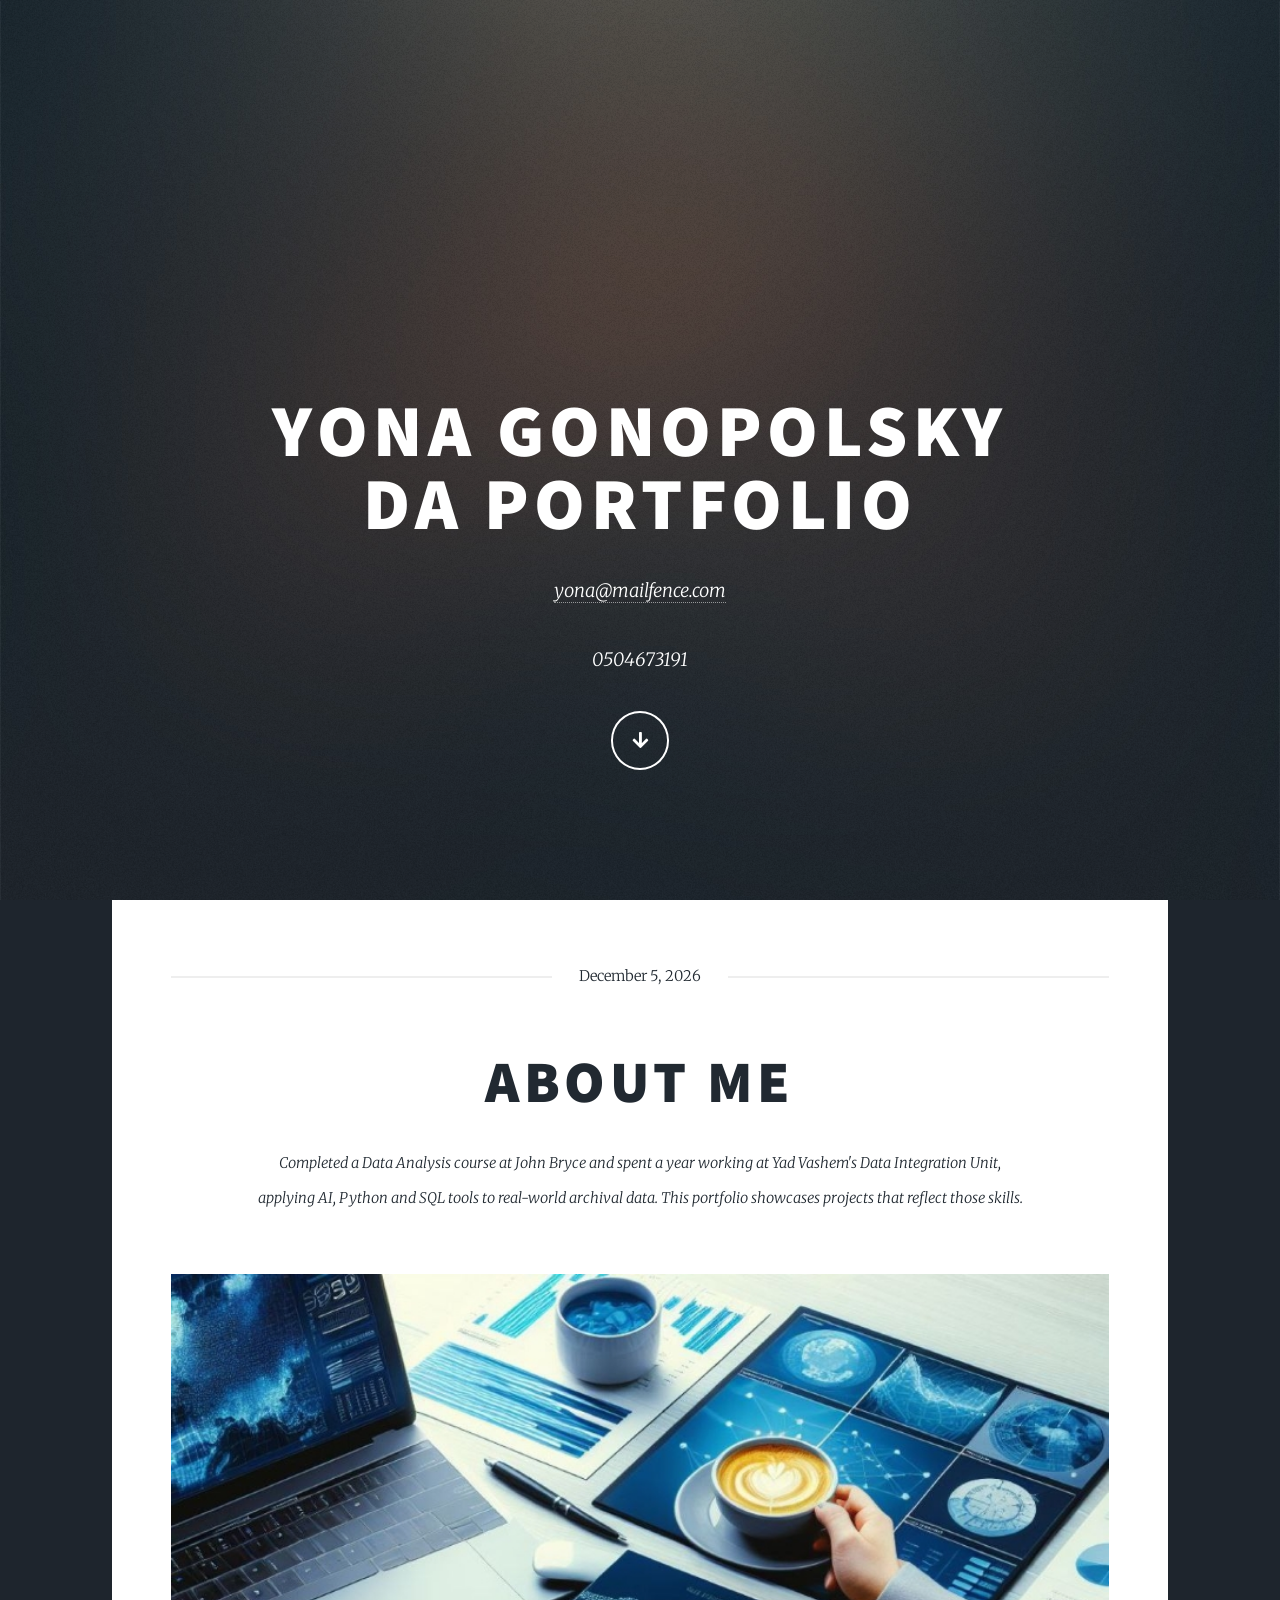
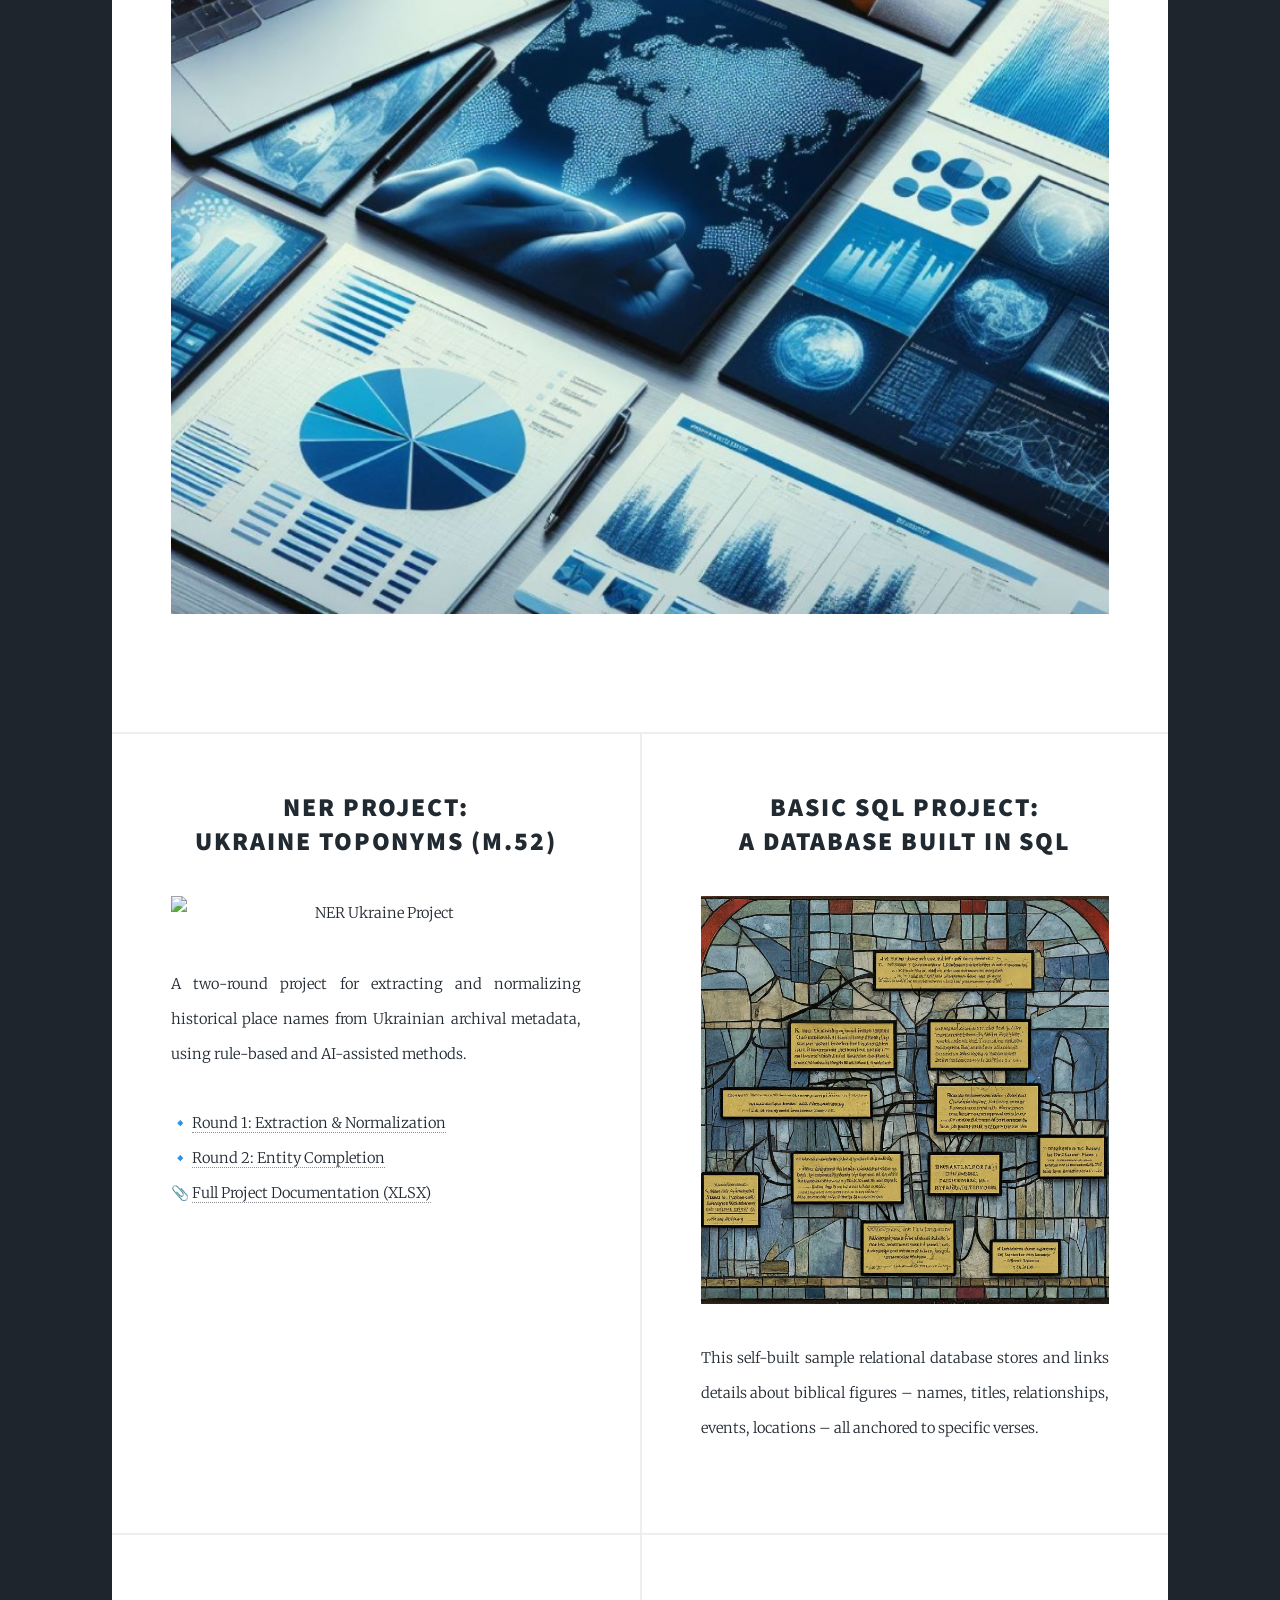
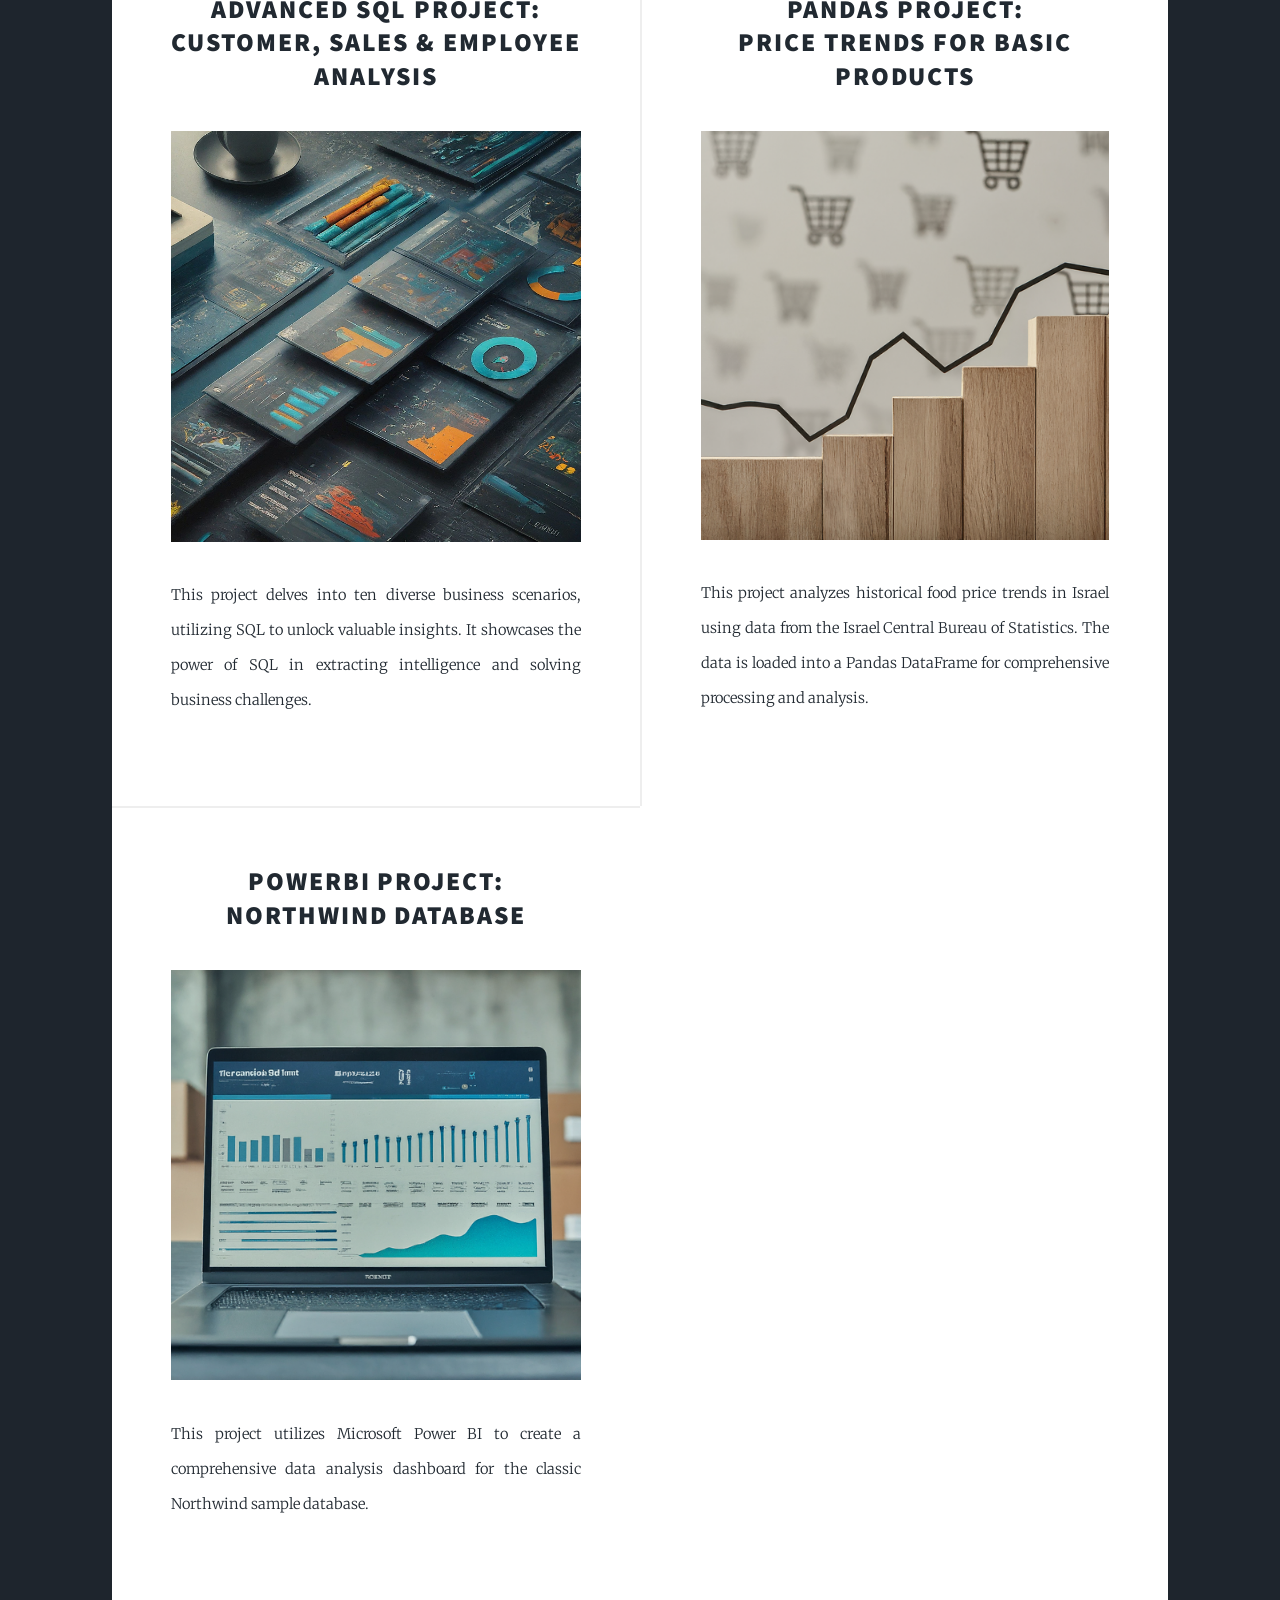
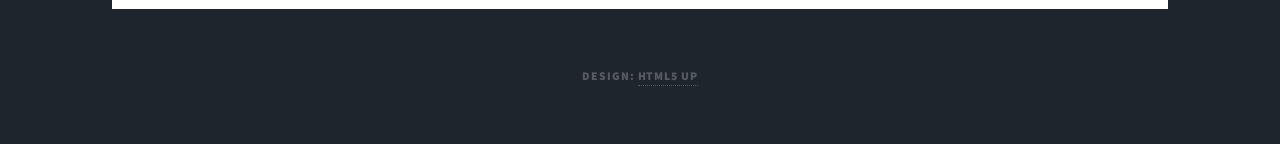
==== commit 7907a49b: "Update index.html" ====
--- a/index.html
+++ b/index.html
@@ -6,7 +6,7 @@
 -->
 <html>
 	<head>
-		<title>Massively by HTML5 UP</title>
+		<title>Yona Gonopolsky Portfolio</title>
 		<meta charset="utf-8" />
 		<meta name="viewport" content="width=device-width, initial-scale=1, user-scalable=no" />
 		<link rel="stylesheet" href="assets/css/main.css" />
@@ -22,7 +22,7 @@
 						<h1>Yona Gonopolsky<br />
 							DA Portfolio</h1>
 						<p> <a href="mailto:yona@mailfence.com">yona@mailfence.com</a></p>
-						<p> 0504673191</a></p>
+						<p> 0504673191</p>
 						<ul class="actions">
 							<li><a href="#header" class="button icon solid solo fa-arrow-down scrolly">Continue</a></li>
 						</ul>
@@ -37,8 +37,8 @@
 									<span class="date"><script>document.write(new Date().toLocaleDateString('en-US', {month: 'long', day: 'numeric', year: 'numeric'}))</script></span>
 									<h2>ABOUT ME<br />
 									</a></h2>
-									<p>Just completed a DA course by John Bryce, equipping me with the skills to wrangle, analyze, and visualize data using SQL, <br />
-										Pandas, Excel, and Power BI. Check out my portfolio for examples of how I've applied these tools to some projects :))</p>
+									<p>Completed a Data Analysis course at John Bryce and spent a year working at Yad Vashem's Data Integration Unit, <br />
+										applying AI, Python and SQL tools to real-world archival data. This portfolio showcases projects that reflect those skills.</p>
 								</header>
 								<a class="image main"><img src="images/pic01.jpg" alt="" /></a>
 								</ul>
@@ -46,6 +46,20 @@
 
 						<!-- Posts -->
 							<section class="posts">
+							<article>
+								<header>
+									<h2>NER Project:<br />Ukraine Toponyms (M.52)</h2>
+								</header>
+								<a class="image fit"><img src="images/pic10.png" alt="NER Ukraine Project" /></a>
+								<p>
+									A two-round project for extracting and normalizing historical place names from Ukrainian archival metadata, using rule-based and AI-assisted methods.<br /><br />
+									🔹 <a href="https://github.com/gonyoly/portfolio/blob/main/M_52_UK_PLACES_CLEAN.ipynb" target="_blank">Round 1: Extraction & Normalization</a><br />
+									🔹 <a href="https://github.com/gonyoly/portfolio/blob/main/M_52_UK_PLACES_COMPL.ipynb" target="_blank">Round 2: Entity Completion</a><br />
+									📎 <a href="https://github.com/gonyoly/portfolio/blob/main/M.52.Ukraine_PLACES_DOCUMENTATION_0_FULL.xlsx" target="_blank">Full Project Documentation (XLSX)</a>
+								</p>
+								<ul class="actions special">
+								</ul>
+								</article>
 								<article>
 									<header>
 										<h2><a href="https://github.com/gonyoly/portfolio/blob/main/Project1_BibleWoIsWhoDB.sql">Basic SQL project:<br />
@@ -86,7 +100,6 @@
 									<ul class="actions special">
 									</ul>
 								</article>
-								
 
 
 					</div>
@@ -110,4 +123,4 @@
 			<script src="assets/js/main.js"></script>
 
 	</body>
-</html>+</html>
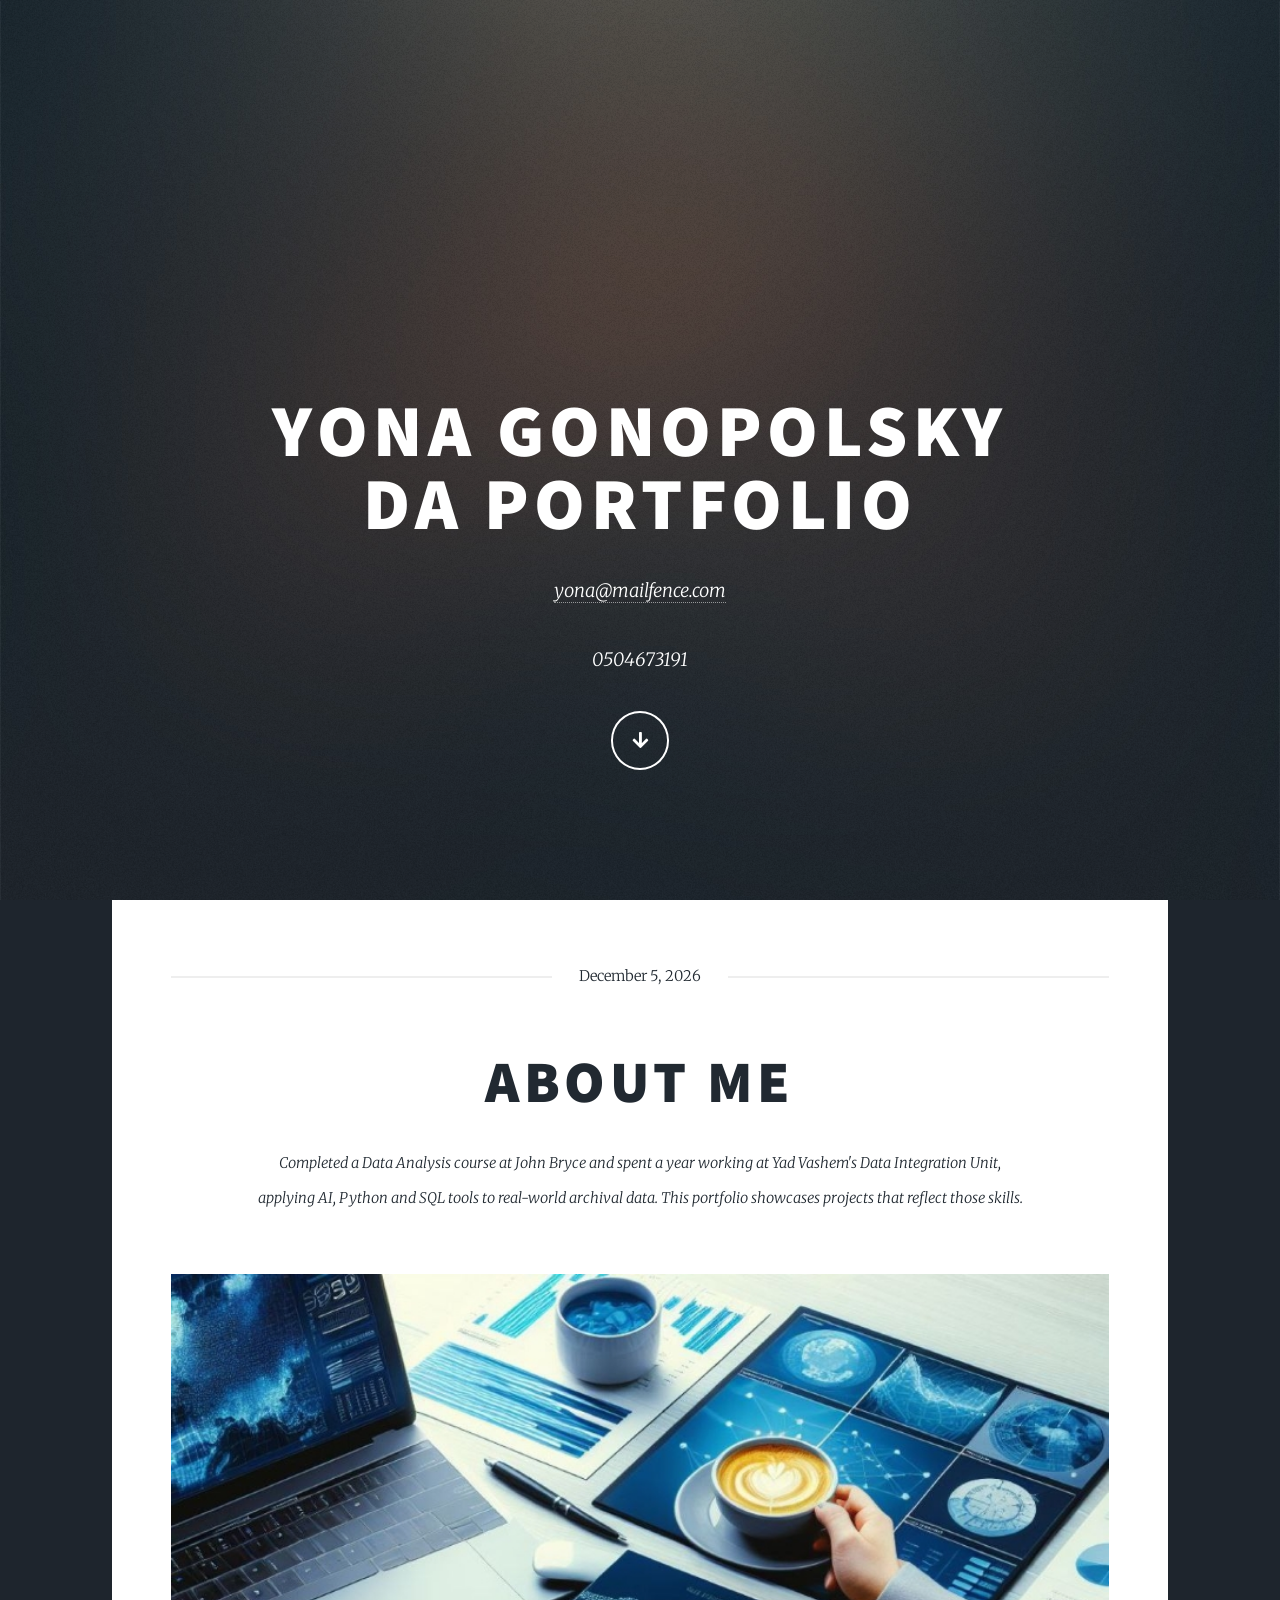
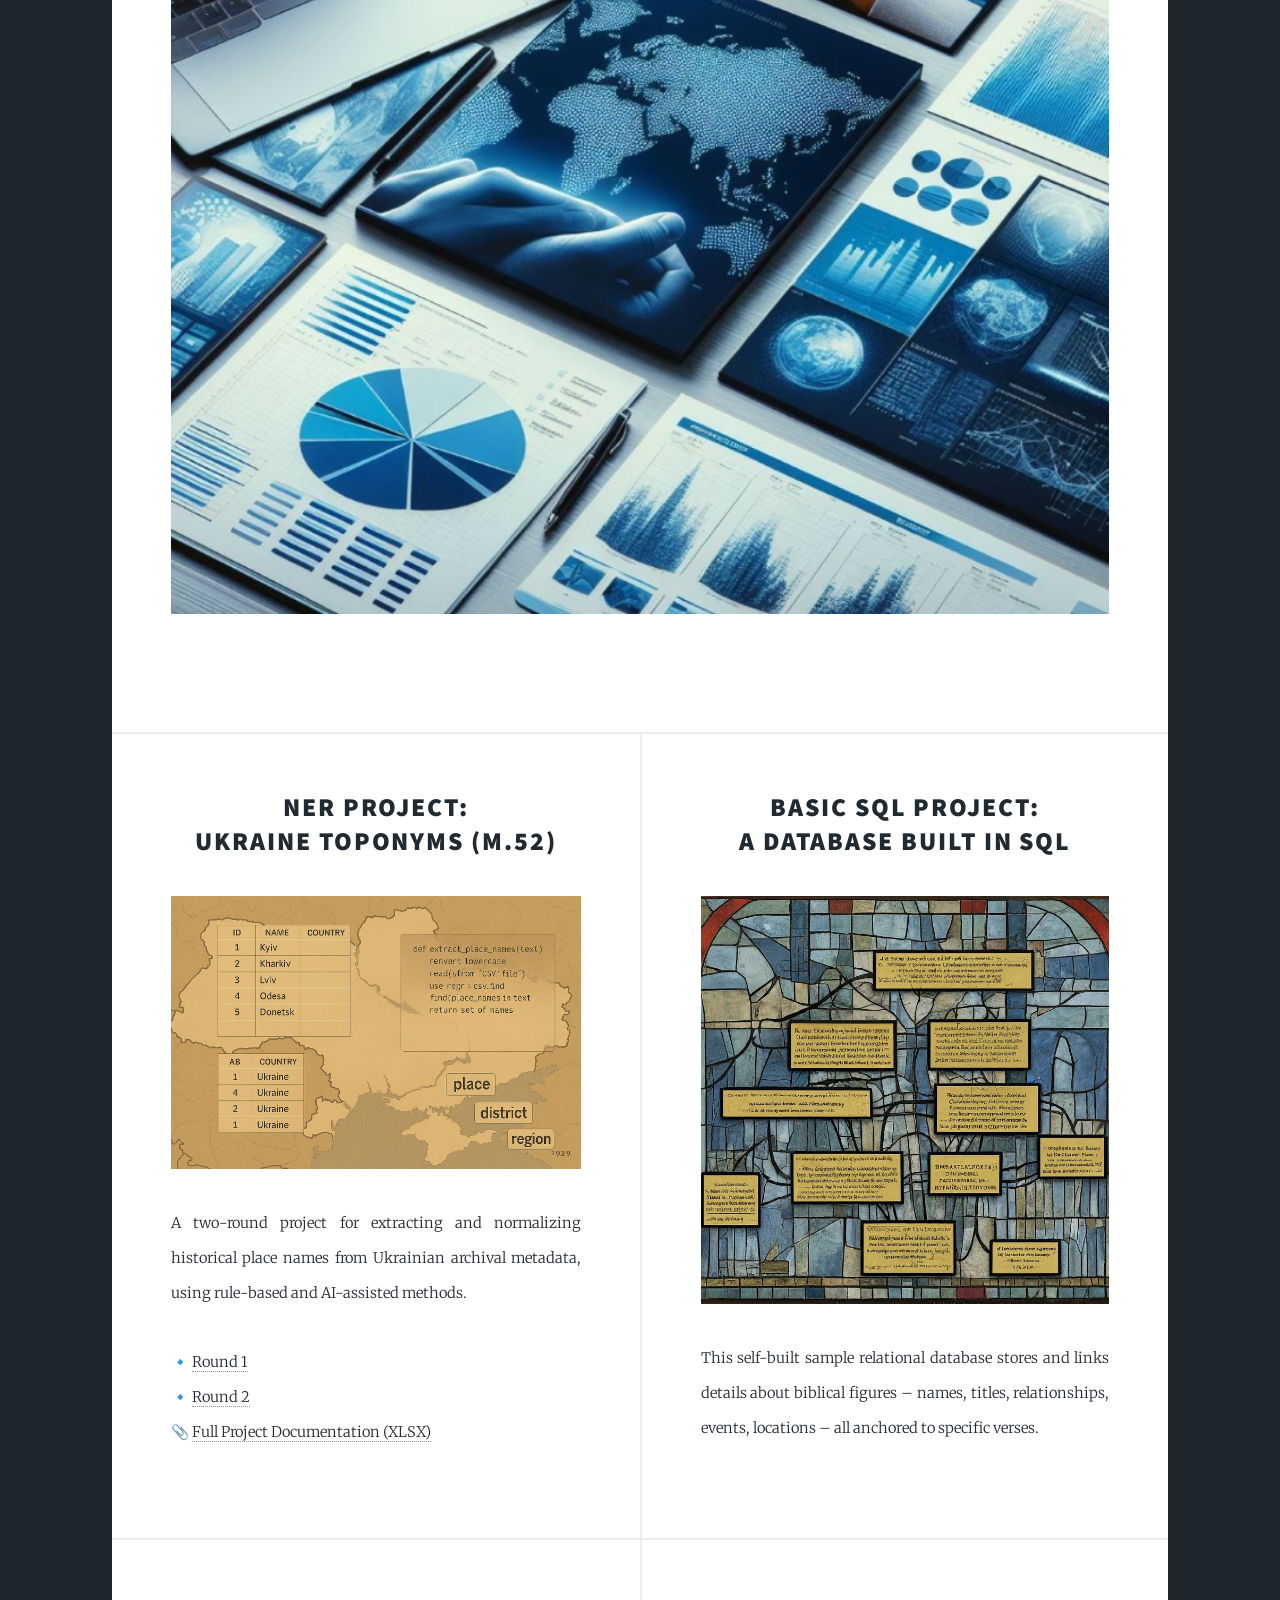
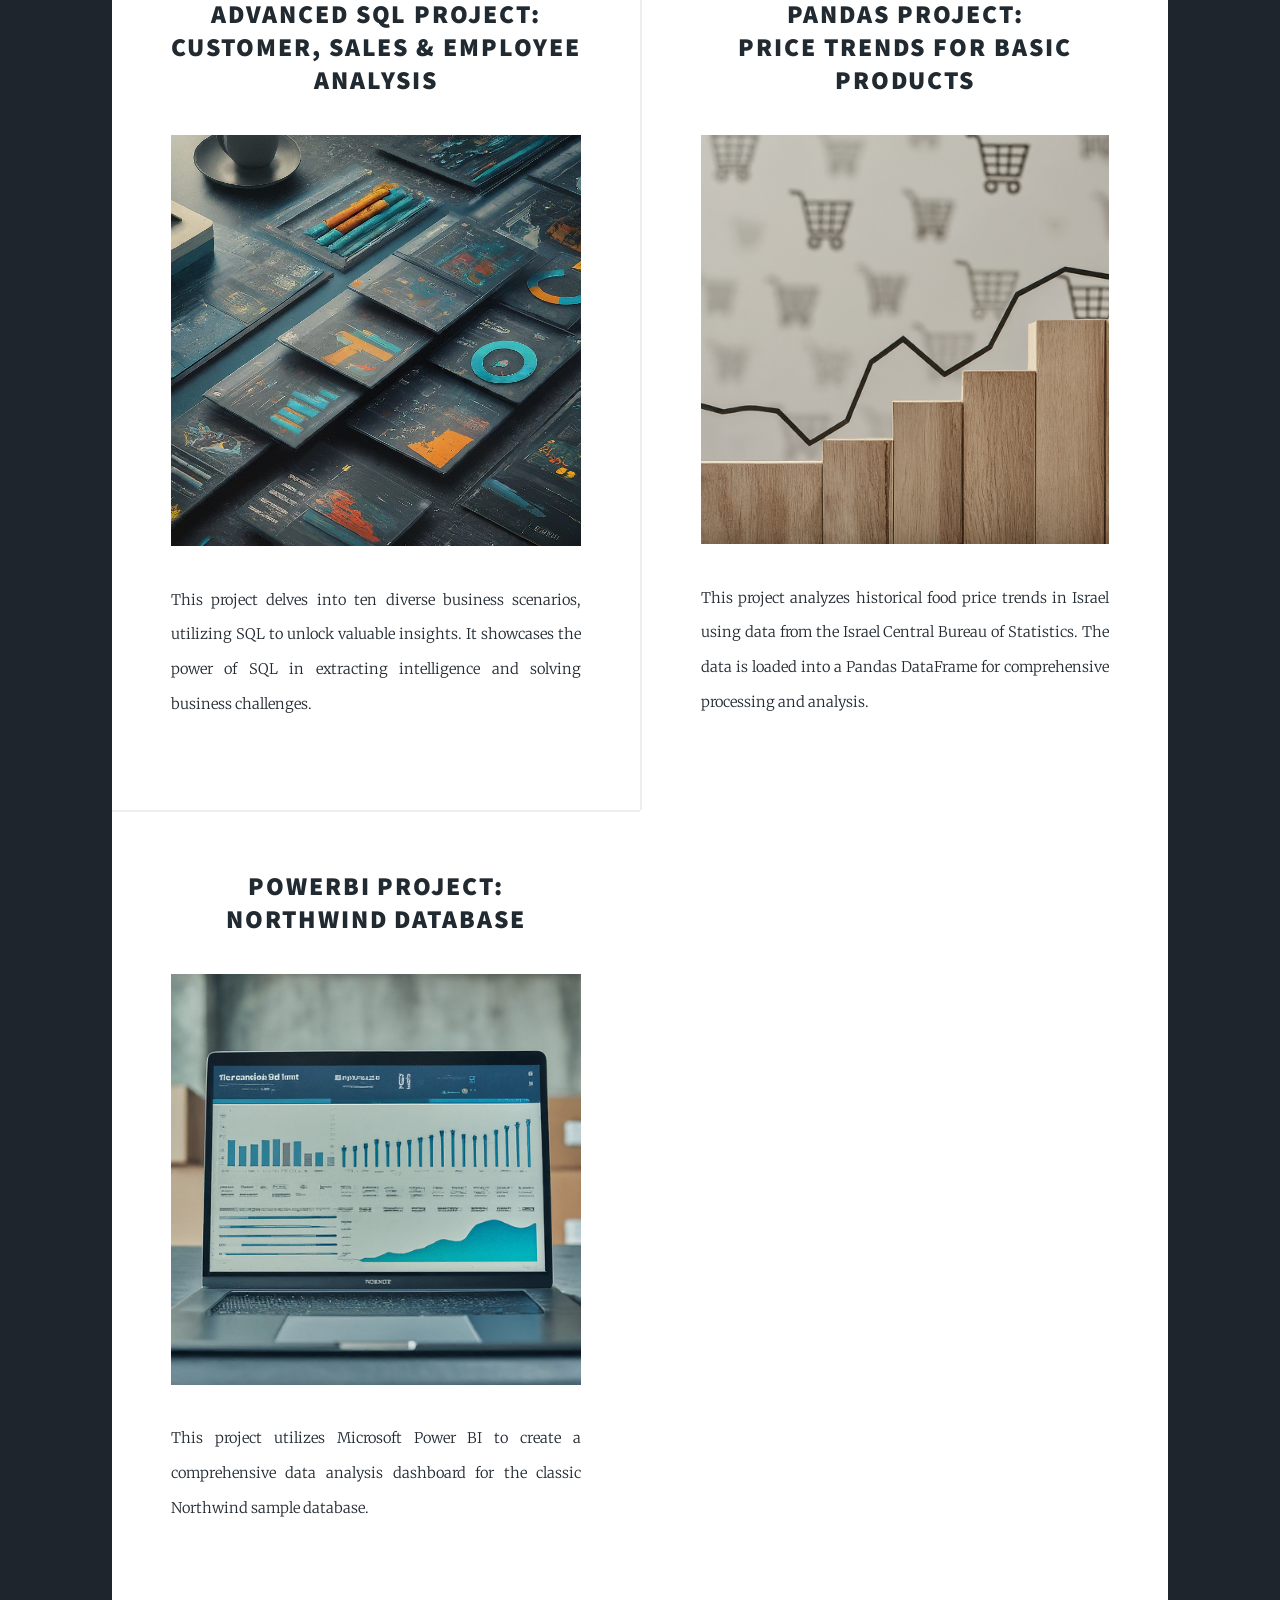
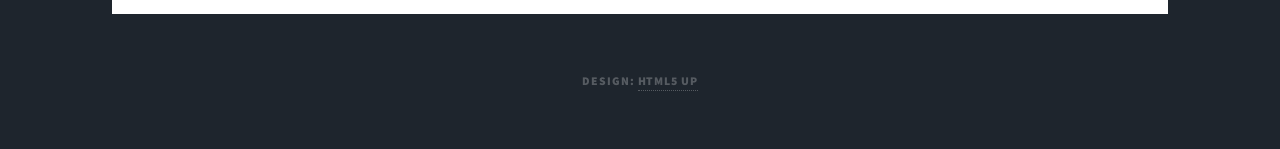
==== commit d970995c: "Update index.html" ====
--- a/index.html
+++ b/index.html
@@ -53,8 +53,8 @@
 								<a class="image fit"><img src="images/pic10.png" alt="NER Ukraine Project" /></a>
 								<p>
 									A two-round project for extracting and normalizing historical place names from Ukrainian archival metadata, using rule-based and AI-assisted methods.<br /><br />
-									🔹 <a href="https://github.com/gonyoly/portfolio/blob/main/M_52_UK_PLACES_CLEAN.ipynb" target="_blank">Round 1: Extraction & Normalization</a><br />
-									🔹 <a href="https://github.com/gonyoly/portfolio/blob/main/M_52_UK_PLACES_COMPL.ipynb" target="_blank">Round 2: Entity Completion</a><br />
+									🔹 <a href="https://github.com/gonyoly/portfolio/blob/main/M_52_UK_PLACES_CLEAN.ipynb" target="_blank">Round 1</a><br />
+									🔹 <a href="https://github.com/gonyoly/portfolio/blob/main/M_52_UK_PLACES_COMPL.ipynb" target="_blank">Round 2</a><br />
 									📎 <a href="https://github.com/gonyoly/portfolio/blob/main/M.52.Ukraine_PLACES_DOCUMENTATION_0_FULL.xlsx" target="_blank">Full Project Documentation (XLSX)</a>
 								</p>
 								<ul class="actions special">
@@ -124,3 +124,4 @@
 
 	</body>
 </html>
+
